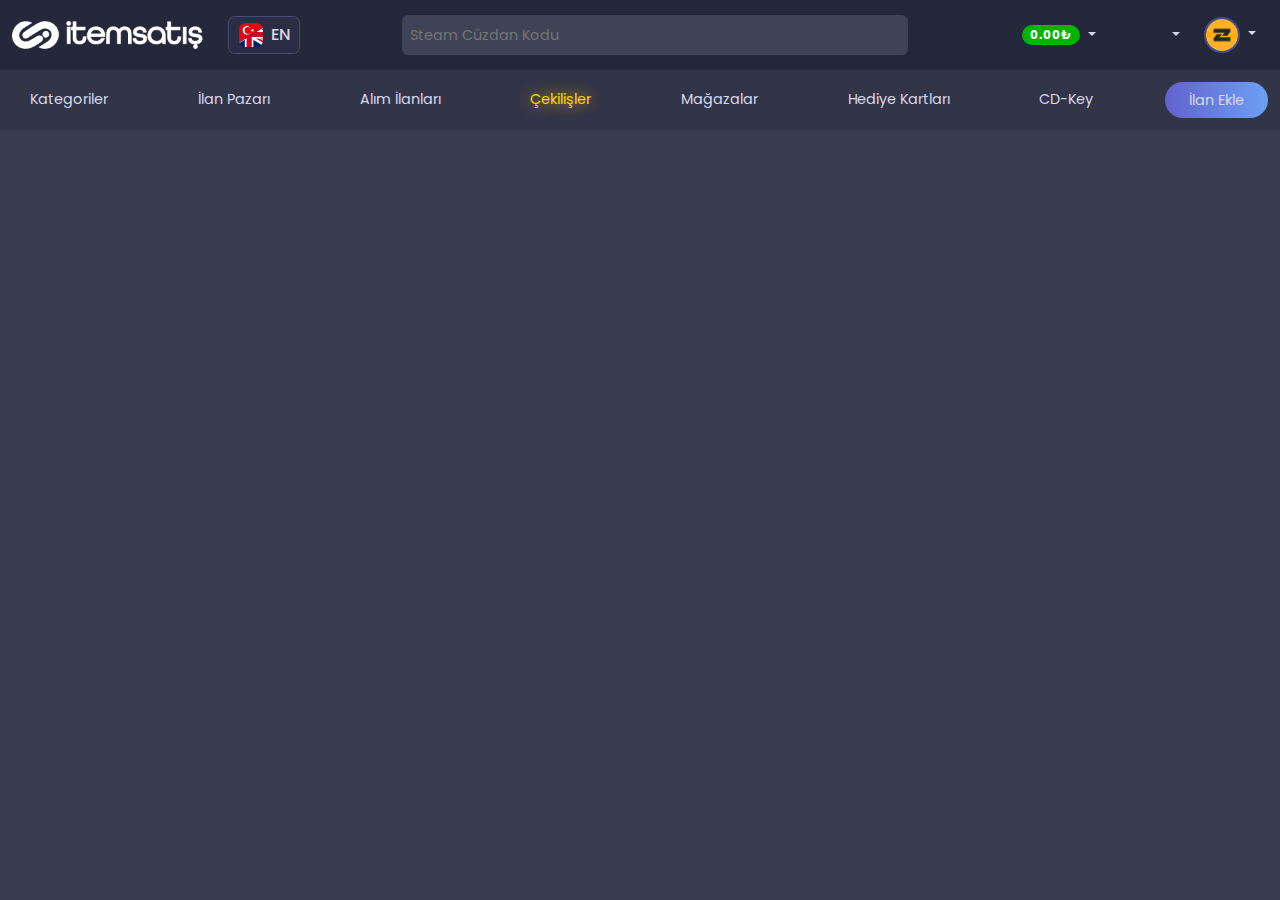
==== index.html @ 547eeeb3 "Update" ====
<!DOCTYPE html>
<html lang="en">
  <head>
    <meta charset="utf-8" />
    <meta name="viewport" content="width=device-width, initial-scale=1" />
    <title>E-pin Project</title>
    <!-- Favicon -->
    <link
      rel="shortcut icon"
      href="/assets/images/logo.png"
      type="image/x-icon"
    />
    <!-- Font Awesome -->
    <link
      rel="stylesheet"
      href="https://cdnjs.cloudflare.com/ajax/libs/font-awesome/6.6.0/css/all.min.css"
      integrity="sha512-Kc323vGBEqzTmouAECnVceyQqyqdsSiqLQISBL29aUW4U/M7pSPA/gEUZQqv1cwx4OnYxTxve5UMg5GT6L4JJg=="
      crossorigin="anonymous"
      referrerpolicy="no-referrer"
    />
    <!-- Bootstrap -->
    <link
      href="https://cdn.jsdelivr.net/npm/bootstrap@5.3.3/dist/css/bootstrap.min.css"
      rel="stylesheet"
      integrity="sha384-QWTKZyjpPEjISv5WaRU9OFeRpok6YctnYmDr5pNlyT2bRjXh0JMhjY6hW+ALEwIH"
      crossorigin="anonymous"
    />
    <!-- CSS -->
    <link rel="stylesheet" href="/css/style.css" />
    <!-- Font -->
    <link rel="preconnect" href="https://fonts.googleapis.com" />
    <link rel="preconnect" href="https://fonts.gstatic.com" crossorigin />
    <link
      href="https://fonts.googleapis.com/css2?family=Poppins:ital,wght@0,100;0,200;0,300;0,400;0,500;0,600;0,700;0,800;0,900;1,100;1,200;1,300;1,400;1,500;1,600;1,700;1,800;1,900&family=Public+Sans:ital,wght@0,100..900;1,100..900&display=swap"
      rel="stylesheet"
    />
  </head>
  <body>
    <div class="container-fluid navtop">
      <div class="logoArea">
        <a href="index.html">
          <img
            id="logo"
            src="/assets/images/itemsatis-logo.png"
            alt="İtemsatış"
          />
        </a>
        <a href="#"
          ><button id="langBtn">
            <img
              id="langSwitch"
              src="/assets/images/lang-switch.png"
              alt="TR/EN"
            />
            EN
          </button></a
        >
      </div>
      <div class="searchBox">
        <input
          type="search"
          name="searchBar"
          id="searchBar"
          placeholder="Steam Cüzdan Kodu"
        />
        <a href="#"
          ><i id="searchIcon" class="fa-solid fa-magnifying-glass"></i
        ></a>
      </div>
      <div class="userControls">
        <div id="walletBtn" class="dropdown">
          <button
            class="btn dropdown-toggle"
            type="button"
            data-bs-toggle="dropdown"
            aria-expanded="false"
          >
            <i class="fa-regular fa-credit-card"></i>
            <span id="balanceBadge" class="badge rounded-pill">0.00₺</span>
          </button>
          <ul class="dropdown-menu">
            <li>
              <a id="addBalance" class="dropdown-item" href="#"
                ><i class="fa-solid fa-coins"></i> Bakiye Yükle</a
              >
            </li>
            <li>
              <a class="dropdown-item" href="#"
                ><i class="fa-solid fa-wallet"></i> Para Çek</a
              >
            </li>
          </ul>
        </div>
        <div class="messageBtn">
          <a href="#"><i class="fa-regular fa-comments"></i></a>
        </div>
        <div id="noticesBtn" class="dropdown">
          <button
            class="btn dropdown-toggle"
            type="button"
            data-bs-toggle="dropdown"
            aria-expanded="false"
          >
            <i class="fa-regular fa-bell"></i>
          </button>
          <ul class="dropdown-menu">
            <li id="notice">
              <a href="#"
                ><img
                  id="messageIcon"
                  src="/assets/images/message-icon.png"
                  alt="Bildirim"
                />
                <div>
                  <p id="noticeTitle">Teslimat Bildirimi</p>
                  <p id="noticeDesc">⭐ Satın almış olduğunuz ürün satı...</p>
                </div></a
              >
            </li>
            <li>
              <a href="#"><button id="allNotices">Tüm Bildirimler</button></a>
            </li>
          </ul>
        </div>
        <div id="profileBtn" class="dropdown">
          <button
            class="btn dropdown-toggle"
            type="button"
            data-bs-toggle="dropdown"
            aria-expanded="false"
          >
            <img
              id="profileImg"
              src="/assets/images/zzistaken_pp2.png"
              alt="Zzistaken"
            />
          </button>
          <ul class="dropdown-menu">
            <li id="user">
              <a href="#"
                ><img
                  id="levelBadge"
                  src="/assets/images/level-badge.png"
                  alt="Bildirim"
                />
                <div>
                  <p id="noticeTitle">zzistaken</p>
                  <p id="noticeDesc">0.00₺</p>
                </div></a
              >
            </li>
            <li>
              <a id="addBalance" class="dropdown-item" href="#"
                ><i class="fa-solid fa-coins"></i> Bakiye Yükle</a
              >
            </li>
            <li>
              <a class="dropdown-item" href="#"
                ><i class="fa-solid fa-user"></i> Profilim</a
              >
            </li>
            <li>
              <a class="dropdown-item" href="#"
                ><i class="fa-solid fa-clipboard-user"></i></i> Kontrol Merkezi</a
              >
            </li>
            <li>
              <a class="dropdown-item" href="#"
                ><i class="fa-solid fa-basket-shopping"></i> Siparişlerim</a
              >
            </li>
            <li>
              <a class="dropdown-item" href="#"
                ><i class="fa-solid fa-store"></i> İlanlarım</a
              >
            </li>
            <li>
              <a class="dropdown-item" href="#"
                ><i class="fa-solid fa-wallet"></i> Para Çek</a
              >
            </li>
            <li>
              <a class="dropdown-item" href="#"
                ><i class="fa-solid fa-life-ring"></i> Destek Sistemi</a
              >
            </li>
            <li>
              <a class="dropdown-item" href="#"
                ><i class="fa-solid fa-right-from-bracket"></i> Çıkış</a
              >
            </li>
          </ul>
        </div>
      </div>
    </div>
    <div class="container-fluid navbar">
      <ul>
        <li class="navItem"><a href="#"><i class="fa-solid fa-list"></i> Kategoriler</a></li>
        <li class="navItem"><a href="#"><i class="fa-solid fa-basket-shopping"></i> İlan Pazarı</a></li>
        <li class="navItem"><a href="#"><i class="fa-solid fa-bag-shopping"></i> Alım İlanları</a></li>
        <li class="navItem"><a id="giveaway" href="#"><i class="fa-solid fa-gift"></i> Çekilişler</a></li>
        <li class="navItem"><a href="#"><i class="fa-solid fa-store"></i> Mağazalar</a></li>
        <li class="navItem"><a href="#"><i class="fa-solid fa-box-open"></i> Hediye Kartları</a></li>
        <li class="navItem"><a href="#"><i class="fa-solid fa-key"></i> CD-Key</a></li>
        <a href="#">
          <button id="addAdvert"><i class="fa-solid fa-plus"></i> İlan Ekle</button>
        </a>
      </ul>
    </div>

    <script
      src="https://cdn.jsdelivr.net/npm/bootstrap@5.3.3/dist/js/bootstrap.bundle.min.js"
      integrity="sha384-YvpcrYf0tY3lHB60NNkmXc5s9fDVZLESaAA55NDzOxhy9GkcIdslK1eN7N6jIeHz"
      crossorigin="anonymous"
    ></script>
  </body>
</html>
---- css/style.css ----
* {
  margin: 0;
  padding: 0;
  box-sizing: border-box;
  font-family: "Poppins", sans-serif;
}

a {
  text-decoration: none;
}

p {
  margin: 0;
}

li {
  list-style: none;
}

body {
  background-color: #383c4f;
  color: #d8d8ed;
}

/* NAV */

.navtop {
  display: flex;
  justify-content: space-between;
  align-items: center;
  width: 100%;
  height: 70px;
  background-color: #25273b;
}

/* LOGO */

.logoArea {
  display: flex;
  justify-content: center;
  align-items: center;
}

#logo {
  height: 28px;
  margin-right: 1rem;
}

/* LANG */

#langBtn {
  display: flex;
  justify-content: center;
  align-items: center;
  width: 72px;
  height: 38px;
  background-color: #2b2d44;
  border: 1px solid #484c72;
  border-radius: 0.4rem;
  color: #d8d8ed;
  font-weight: 500;
}
#langBtn:hover {
  color: white;
}

#langSwitch {
  height: 24px;
  border-radius: 0.4rem;
  margin-right: 0.5rem;
}

/* SEARCH */

.searchBox {
  display: flex;
  justify-content: space-between;
  align-items: center;
  min-width: 358px;
  width: 506px;
  height: 40px;
  margin: 0rem 1rem;
  padding: 0rem 0.5rem;
  background-color: #3f4356;
  border-radius: 0.4rem;
}

#searchBar {
  width: 100%;
  height: 100%;
  background: none;
  color: #d8d8ed;
  border: none;
  font-size: 0.9rem;
}

#searchBar:focus {
  outline: none;
}

#searchIcon {
  color: #d8d8ed;
  margin-left: 0.5rem;
}

/* USER CTRL */

.userControls {
  display: flex;
  align-items: center;
}

.dropdown-toggle {
  border: none;
  background-color: #25273b;
  color: #d8d8ed;
}

.dropdown-toggle:hover {
  background-color: #2b2d44;
}

#balanceBadge {
  background-color: rgb(0, 180, 0);
}

.dropdown-menu {
  background-color: #323448;
  padding: 0.4rem 0.6rem;
}

#addBalance {
  background: linear-gradient(90deg, #444765, #52578e);
}

.dropdown-item {
  border-radius: 0.3rem;
  background-color: #2b2d44;
  color: #d8d8ed;
  margin-top: 0.3rem;
  padding: 0.5rem 1rem;
  font-size: 0.9rem;
}

.dropdown-item:hover,
#addBalance:hover {
  background: #25273b;
  color: #d8d8ed;
}

.messageBtn {
  display: flex;
  justify-content: center;
  align-items: center;
  width: 48px;
  height: 70px;
}

.messageBtn:hover {
  background-color: #2b2d44;
}

.messageBtn > a {
  color: #d8d8ed;
}

#notice {
  margin-bottom: 0.4rem;
  padding: 1rem;
  border-radius: 0.4rem;
  background-color: #2d2f43;
  color: #d8d8ed;
}

#notice > a {
  display: flex;
  justify-content: space-between;
  align-items: center;
}

#notice:hover {
  background-color: #25273b;
}

#messageIcon {
  height: 30px;
}

#noticeTitle {
  color: white;
  font-weight: 500;
  font-size: 0.9rem;
}

#noticeDesc {
  font-size: 0.8rem;
  color: #d8d8ed;
}

#allNotices {
  width: 300px;
  border: none;
  border-radius: 1rem;
  padding: 0.2rem 0.4rem;
  background-color: #5566d7;
  color: #d8d8ed;
  font-size: 0.9rem;
}

#profileImg {
  height: 36px;
  border-radius: 50px;
  border: 2px solid #444e90;
}

#user {
  margin-bottom: 0.4rem;
  padding: 0.5rem;
  border-radius: 0.4rem;
  background-color: #2d2f43;
  color: #d8d8ed;
}

#user > a {
  display: flex;
  justify-content: center;
  align-items: center;
}

#user:hover {
  background-color: #25273b;
}

#levelBadge {
  margin-right: 1rem;
  height: 48px;
}

/* MENU */

.navbar {
  display: flex;
  justify-content: space-between;
  align-items: center;
  width: 100%;
  height: 60px;
  background-color: #323448;
  padding: 0rem 12px;
}

.navbar > ul {
  display: flex;
  justify-content: space-between;
  align-items: center;
  width: 100%;
  height: 100%;
  padding-left: 0;
  margin-bottom: 0;
}

.navbar > ul > li {
  display: flex;
  align-items: center;
  height: 100%;
  padding: 0rem 0.74rem;
}

.navbar > ul > li:hover {
  background-color: #25273b;
}

.navItem > a {
  color: #d8d8ed;
  font-size: 0.9rem;
}

.navItem > a > i {
  margin-right: 0.4rem;
}

#giveaway {
  color: gold;
  text-shadow: 0 0 1rem #fabc1b;
}

#addAdvert {
  height: 36px;
  padding: 0.5rem 1.5rem;
  border: none;
  border-radius: 36px;
  font-size: 0.9rem;
  background: linear-gradient(90deg, #6162cd, #6e9ff4);
  color: #d8d8ed;
}
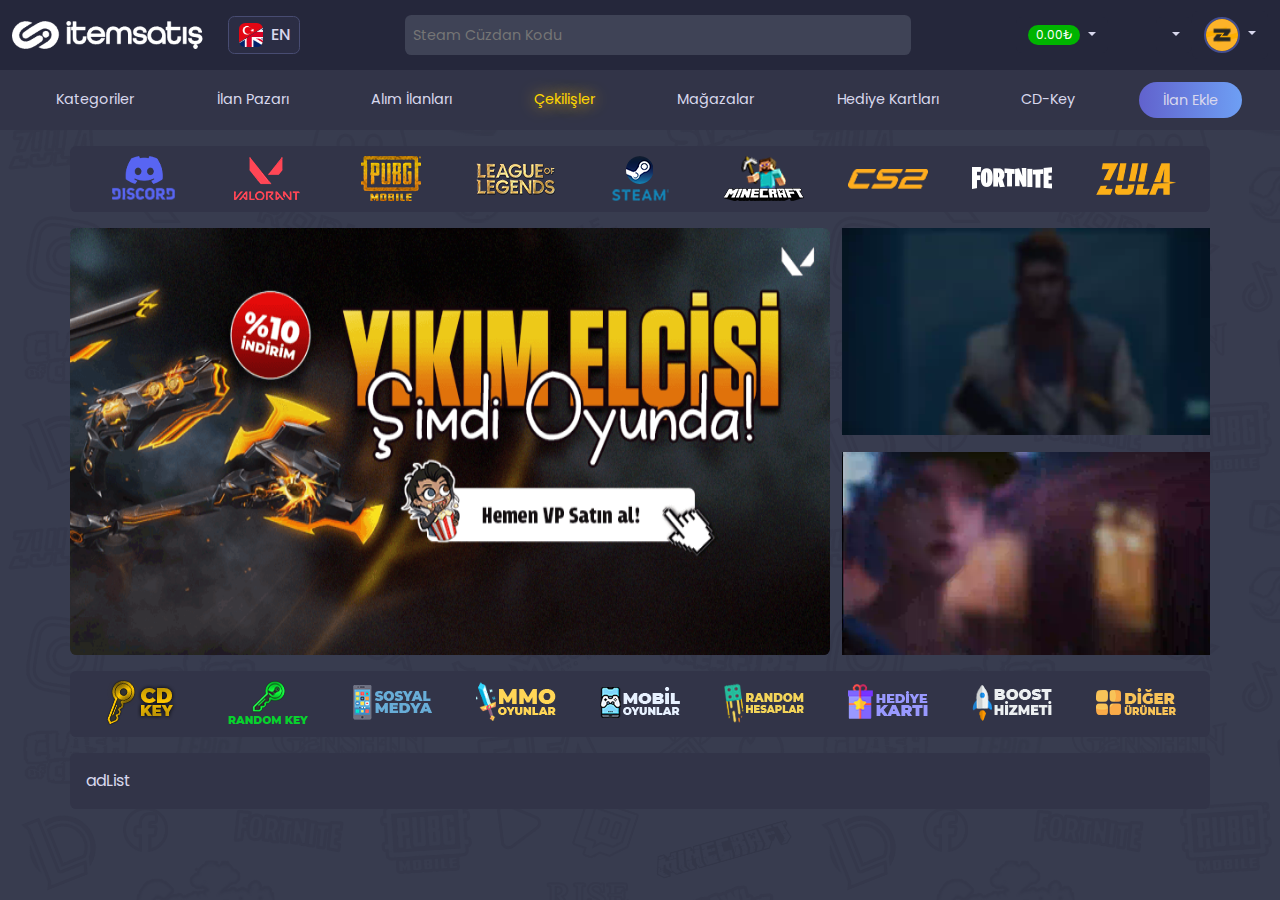
==== commit b55b0d13: "Update" ====
--- a/index.html
+++ b/index.html
@@ -27,6 +27,7 @@
     />
     <!-- CSS -->
     <link rel="stylesheet" href="/css/style.css" />
+    <link rel="stylesheet" href="/css/home.css" />
     <!-- Font -->
     <link rel="preconnect" href="https://fonts.googleapis.com" />
     <link rel="preconnect" href="https://fonts.gstatic.com" crossorigin />
@@ -36,178 +37,323 @@
     />
   </head>
   <body>
-    <div class="container-fluid navtop">
-      <div class="logoArea">
-        <a href="index.html">
-          <img
-            id="logo"
-            src="/assets/images/itemsatis-logo.png"
-            alt="İtemsatış"
+    <header>
+      <div class="container-fluid navtop">
+        <div class="logoArea">
+          <a href="index.html">
+            <img
+              id="logo"
+              src="/assets/images/itemsatis-logo.png"
+              alt="İtemsatış"
+            />
+          </a>
+          <a href="#"
+            ><button id="langBtn">
+              <img
+                id="langSwitch"
+                src="/assets/images/lang-switch.png"
+                alt="TR/EN"
+              />
+              EN
+            </button></a
+          >
+        </div>
+        <div class="searchBox">
+          <input
+            type="search"
+            name="searchBar"
+            id="searchBar"
+            placeholder="Steam Cüzdan Kodu"
           />
-        </a>
-        <a href="#"
-          ><button id="langBtn">
+          <a href="#"
+            ><i id="searchIcon" class="fa-solid fa-magnifying-glass"></i
+          ></a>
+        </div>
+        <div class="userControls">
+          <div id="walletBtn" class="dropdown">
+            <button
+              class="btn dropdown-toggle"
+              type="button"
+              data-bs-toggle="dropdown"
+              aria-expanded="false"
+            >
+              <i class="fa-regular fa-credit-card"></i>
+              <span id="balanceBadge" class="badge rounded-pill">0.00₺</span>
+            </button>
+            <ul class="dropdown-menu">
+              <li>
+                <a id="addBalance" class="dropdown-item" href="#"
+                  ><i class="fa-solid fa-coins"></i> Bakiye Yükle</a
+                >
+              </li>
+              <li>
+                <a class="dropdown-item" href="#"
+                  ><i class="fa-solid fa-wallet"></i> Para Çek</a
+                >
+              </li>
+            </ul>
+          </div>
+          <div class="messageBtn">
+            <a href="#"><i class="fa-regular fa-comments"></i></a>
+          </div>
+          <div id="noticesBtn" class="dropdown">
+            <button
+              class="btn dropdown-toggle"
+              type="button"
+              data-bs-toggle="dropdown"
+              aria-expanded="false"
+            >
+              <i class="fa-regular fa-bell"></i>
+            </button>
+            <ul class="dropdown-menu">
+              <li id="notice">
+                <a href="#"
+                  ><img
+                    id="messageIcon"
+                    src="/assets/images/message-icon.png"
+                    alt="Bildirim"
+                  />
+                  <div>
+                    <p id="noticeTitle">Teslimat Bildirimi</p>
+                    <p id="noticeDesc">⭐ Satın almış olduğunuz ürün satı...</p>
+                  </div></a
+                >
+              </li>
+              <li>
+                <a href="#"><button id="allNotices">Tüm Bildirimler</button></a>
+              </li>
+            </ul>
+          </div>
+          <div id="profileBtn" class="dropdown">
+            <button
+              class="btn dropdown-toggle"
+              type="button"
+              data-bs-toggle="dropdown"
+              aria-expanded="false"
+            >
+              <img
+                id="profileImg"
+                src="/assets/images/zzistaken_pp2.png"
+                alt="Zzistaken"
+              />
+            </button>
+            <ul class="dropdown-menu">
+              <li id="user">
+                <a href="#"
+                  ><img
+                    id="levelBadge"
+                    src="/assets/images/level-badge.png"
+                    alt="Bildirim"
+                  />
+                  <div>
+                    <p id="noticeTitle">zzistaken</p>
+                    <p id="noticeDesc">0.00₺</p>
+                  </div></a
+                >
+              </li>
+              <li>
+                <a id="addBalance" class="dropdown-item" href="#"
+                  ><i class="fa-solid fa-coins"></i> Bakiye Yükle</a
+                >
+              </li>
+              <li>
+                <a class="dropdown-item" href="#"
+                  ><i class="fa-solid fa-user"></i> Profilim</a
+                >
+              </li>
+              <li>
+                <a class="dropdown-item" href="#"
+                  ><i class="fa-solid fa-clipboard-user"></i> Kontrol Merkezi</a
+                >
+              </li>
+              <li>
+                <a class="dropdown-item" href="#"
+                  ><i class="fa-solid fa-basket-shopping"></i> Siparişlerim</a
+                >
+              </li>
+              <li>
+                <a class="dropdown-item" href="#"
+                  ><i class="fa-solid fa-store"></i> İlanlarım</a
+                >
+              </li>
+              <li>
+                <a class="dropdown-item" href="#"
+                  ><i class="fa-solid fa-wallet"></i> Para Çek</a
+                >
+              </li>
+              <li>
+                <a class="dropdown-item" href="#"
+                  ><i class="fa-solid fa-life-ring"></i> Destek Sistemi</a
+                >
+              </li>
+              <li>
+                <a class="dropdown-item" href="#"
+                  ><i class="fa-solid fa-right-from-bracket"></i> Çıkış</a
+                >
+              </li>
+            </ul>
+          </div>
+        </div>
+      </div>
+      <div class="container-fluid navbar">
+        <ul>
+          <li class="navItem">
+            <a href="#"><i class="fa-solid fa-list"></i> Kategoriler</a>
+          </li>
+          <li class="navItem">
+            <a href="#"
+              ><i class="fa-solid fa-basket-shopping"></i> İlan Pazarı</a
+            >
+          </li>
+          <li class="navItem">
+            <a href="#"
+              ><i class="fa-solid fa-bag-shopping"></i> Alım İlanları</a
+            >
+          </li>
+          <li class="navItem">
+            <a id="giveaway" href="#"
+              ><i class="fa-solid fa-gift"></i> Çekilişler</a
+            >
+          </li>
+          <li class="navItem">
+            <a href="#"><i class="fa-solid fa-store"></i> Mağazalar</a>
+          </li>
+          <li class="navItem">
+            <a href="#"><i class="fa-solid fa-box-open"></i> Hediye Kartları</a>
+          </li>
+          <li class="navItem">
+            <a href="#"><i class="fa-solid fa-key"></i> CD-Key</a>
+          </li>
+          <a href="#">
+            <button id="addAdvert">
+              <i class="fa-solid fa-plus"></i> İlan Ekle
+            </button>
+          </a>
+        </ul>
+      </div>
+    </header>
+    <section>
+      <div class="container categories">
+        <div class="categoryBox">
+          <a href="#"
+            ><img src="/assets/images/categories/dc-249.png" alt="Discord"
+          /></a>
+          <a href="#"
+            ><img src="/assets/images/categories/valo-402.png" alt="Valorant"
+          /></a>
+          <a href="#"
+            ><img src="/assets/images/categories/pubg-568.png" alt="Pubg"
+          /></a>
+          <a href="#"
+            ><img
+              src="/assets/images/categories/lol-486.png"
+              alt="League of Legends"
+          /></a>
+          <a href="#"
+            ><img src="/assets/images/categories/steam-955.png" alt="Steam"
+          /></a>
+          <a href="#"
+            ><img src="/assets/images/categories/mine-122.png" alt="Minecraft"
+          /></a>
+          <a href="#"
+            ><img
+              src="/assets/images/categories/cs2-206.png"
+              alt="Counter Strike 2"
+          /></a>
+          <a href="#"
+            ><img
+              src="/assets/images/categories/fortnite-534.png"
+              alt="Fortnite"
+          /></a>
+          <a href="#"
+            ><img src="/assets/images/categories/zula-107.png" alt="Zula"
+          /></a>
+        </div>
+      </div>
+    </section>
+    <section>
+      <div class="container slider">
+        <div class="row">
+          <div class="col-8 big-slider">
             <img
-              id="langSwitch"
-              src="/assets/images/lang-switch.png"
-              alt="TR/EN"
+              sizes="contain"
+              src="/assets/images/valorant-slide.png"
+              alt="Valorant"
             />
-            EN
-          </button></a
-        >
-      </div>
-      <div class="searchBox">
-        <input
-          type="search"
-          name="searchBar"
-          id="searchBar"
-          placeholder="Steam Cüzdan Kodu"
-        />
-        <a href="#"
-          ><i id="searchIcon" class="fa-solid fa-magnifying-glass"></i
-        ></a>
-      </div>
-      <div class="userControls">
-        <div id="walletBtn" class="dropdown">
-          <button
-            class="btn dropdown-toggle"
-            type="button"
-            data-bs-toggle="dropdown"
-            aria-expanded="false"
-          >
-            <i class="fa-regular fa-credit-card"></i>
-            <span id="balanceBadge" class="badge rounded-pill">0.00₺</span>
-          </button>
-          <ul class="dropdown-menu">
-            <li>
-              <a id="addBalance" class="dropdown-item" href="#"
-                ><i class="fa-solid fa-coins"></i> Bakiye Yükle</a
-              >
-            </li>
-            <li>
-              <a class="dropdown-item" href="#"
-                ><i class="fa-solid fa-wallet"></i> Para Çek</a
-              >
-            </li>
-          </ul>
-        </div>
-        <div class="messageBtn">
-          <a href="#"><i class="fa-regular fa-comments"></i></a>
-        </div>
-        <div id="noticesBtn" class="dropdown">
-          <button
-            class="btn dropdown-toggle"
-            type="button"
-            data-bs-toggle="dropdown"
-            aria-expanded="false"
-          >
-            <i class="fa-regular fa-bell"></i>
-          </button>
-          <ul class="dropdown-menu">
-            <li id="notice">
-              <a href="#"
-                ><img
-                  id="messageIcon"
-                  src="/assets/images/message-icon.png"
-                  alt="Bildirim"
-                />
-                <div>
-                  <p id="noticeTitle">Teslimat Bildirimi</p>
-                  <p id="noticeDesc">⭐ Satın almış olduğunuz ürün satı...</p>
-                </div></a
-              >
-            </li>
-            <li>
-              <a href="#"><button id="allNotices">Tüm Bildirimler</button></a>
-            </li>
-          </ul>
-        </div>
-        <div id="profileBtn" class="dropdown">
-          <button
-            class="btn dropdown-toggle"
-            type="button"
-            data-bs-toggle="dropdown"
-            aria-expanded="false"
-          >
-            <img
-              id="profileImg"
-              src="/assets/images/zzistaken_pp2.png"
-              alt="Zzistaken"
-            />
-          </button>
-          <ul class="dropdown-menu">
-            <li id="user">
-              <a href="#"
-                ><img
-                  id="levelBadge"
-                  src="/assets/images/level-badge.png"
-                  alt="Bildirim"
-                />
-                <div>
-                  <p id="noticeTitle">zzistaken</p>
-                  <p id="noticeDesc">0.00₺</p>
-                </div></a
-              >
-            </li>
-            <li>
-              <a id="addBalance" class="dropdown-item" href="#"
-                ><i class="fa-solid fa-coins"></i> Bakiye Yükle</a
-              >
-            </li>
-            <li>
-              <a class="dropdown-item" href="#"
-                ><i class="fa-solid fa-user"></i> Profilim</a
-              >
-            </li>
-            <li>
-              <a class="dropdown-item" href="#"
-                ><i class="fa-solid fa-clipboard-user"></i></i> Kontrol Merkezi</a
-              >
-            </li>
-            <li>
-              <a class="dropdown-item" href="#"
-                ><i class="fa-solid fa-basket-shopping"></i> Siparişlerim</a
-              >
-            </li>
-            <li>
-              <a class="dropdown-item" href="#"
-                ><i class="fa-solid fa-store"></i> İlanlarım</a
-              >
-            </li>
-            <li>
-              <a class="dropdown-item" href="#"
-                ><i class="fa-solid fa-wallet"></i> Para Çek</a
-              >
-            </li>
-            <li>
-              <a class="dropdown-item" href="#"
-                ><i class="fa-solid fa-life-ring"></i> Destek Sistemi</a
-              >
-            </li>
-            <li>
-              <a class="dropdown-item" href="#"
-                ><i class="fa-solid fa-right-from-bracket"></i> Çıkış</a
-              >
-            </li>
-          </ul>
-        </div>
-      </div>
-    </div>
-    <div class="container-fluid navbar">
-      <ul>
-        <li class="navItem"><a href="#"><i class="fa-solid fa-list"></i> Kategoriler</a></li>
-        <li class="navItem"><a href="#"><i class="fa-solid fa-basket-shopping"></i> İlan Pazarı</a></li>
-        <li class="navItem"><a href="#"><i class="fa-solid fa-bag-shopping"></i> Alım İlanları</a></li>
-        <li class="navItem"><a id="giveaway" href="#"><i class="fa-solid fa-gift"></i> Çekilişler</a></li>
-        <li class="navItem"><a href="#"><i class="fa-solid fa-store"></i> Mağazalar</a></li>
-        <li class="navItem"><a href="#"><i class="fa-solid fa-box-open"></i> Hediye Kartları</a></li>
-        <li class="navItem"><a href="#"><i class="fa-solid fa-key"></i> CD-Key</a></li>
-        <a href="#">
-          <button id="addAdvert"><i class="fa-solid fa-plus"></i> İlan Ekle</button>
-        </a>
-      </ul>
-    </div>
-
+          </div>
+          <div class="col-4 videos">
+            <div style="margin-bottom: 1rem" class="row">
+              <video
+                autoplay
+                loop
+                src="/assets/videos/valorant-video.mp4"
+              ></video>
+            </div>
+            <div class="row">
+              <video
+                autoplay
+                loop
+                src="/assets/videos/valorant-video2.mp4"
+              ></video>
+            </div>
+          </div>
+        </div>
+      </div>
+    </section>
+    <section>
+      <div class="container categories">
+        <div class="categoryBox">
+          <a href="#"
+            ><img src="/assets/images/categories/cd-key-538.png" alt="CD Key"
+          /></a>
+          <a href="#"
+            ><img
+              src="/assets/images/categories/random-key-330.png"
+              alt="Random Key"
+          /></a>
+          <a href="#"
+            ><img
+              src="/assets/images/categories/sosyal-medya-442.png"
+              alt="Sosyal Medya"
+          /></a>
+          <a href="#"
+            ><img
+              src="/assets/images/categories/mmo-oyunlar-923.png"
+              alt="MMO Oyunlar"
+          /></a>
+          <a href="#"
+            ><img
+              src="/assets/images/categories/mobil-oyun-341.png"
+              alt="Mobil Oyunlar"
+          /></a>
+          <a href="#"
+            ><img
+              src="/assets/images/categories/random-hesap-45.png"
+              alt="Random Hesaplar"
+          /></a>
+          <a href="#"
+            ><img
+              src="/assets/images/categories/hediye-karti-336.png"
+              alt="Hediye Kartı"
+          /></a>
+          <a href="#"
+            ><img
+              src="/assets/images/categories/boost-40.png"
+              alt="Boost Hizmeti"
+          /></a>
+          <a href="#"
+            ><img
+              src="/assets/images/categories/diger-354.png"
+              alt="Diğer Ürünler"
+          /></a>
+        </div>
+      </div>
+    </section>
+    <section>
+      <div class="container ads">
+        adList
+      </div>
+    </section>
     <script
       src="https://cdn.jsdelivr.net/npm/bootstrap@5.3.3/dist/js/bootstrap.bundle.min.js"
       integrity="sha384-YvpcrYf0tY3lHB60NNkmXc5s9fDVZLESaAA55NDzOxhy9GkcIdslK1eN7N6jIeHz"
--- a/css/style.css
+++ b/css/style.css
@@ -19,6 +19,7 @@
 
 body {
   background-color: #383c4f;
+  background-image: url(/assets/images/bg-pattern.png);
   color: #d8d8ed;
 }
 
@@ -122,6 +123,7 @@
 
 #balanceBadge {
   background-color: rgb(0, 180, 0);
+  font-weight: 400;
 }
 
 .dropdown-menu {
@@ -240,7 +242,6 @@
 
 .navbar {
   display: flex;
-  justify-content: space-between;
   align-items: center;
   width: 100%;
   height: 60px;
@@ -250,7 +251,7 @@
 
 .navbar > ul {
   display: flex;
-  justify-content: space-between;
+  justify-content: space-around;
   align-items: center;
   width: 100%;
   height: 100%;
--- a/css/home.css
+++ b/css/home.css
@@ -0,0 +1,56 @@
+/* CATEGORIES */
+
+.categories {
+  display: flex;
+  justify-content: space-evenly;
+  align-items: center;
+  background-color: #323448;
+  margin-top: 1rem;
+  margin-bottom: 1rem;
+  border-radius: 0.4rem;
+}
+
+.categoryBox {
+  display: flex;
+  justify-content: space-around;
+  flex-wrap: wrap;
+  width: 100%;
+  height: 100%;
+}
+
+.categoryBox > a {
+  padding: 0.6rem;
+  border-bottom: 2px solid transparent;
+}
+
+.categoryBox > a:hover {
+  background-color: #25273b;
+  border-bottom: 2px solid #6163cd;
+}
+
+/* SLIDER */
+
+.big-slider {
+    padding: 0rem;
+}
+
+.big-slider > img {
+    width: 100%;
+    height: 100%;
+    border-radius: 0.4rem;
+}
+
+.videos {
+    padding-right: 0rem;
+}
+
+/* ADS */
+
+.ads {
+    display: flex;
+    align-items: center;
+    flex-wrap: wrap;
+    background-color: #323448;
+    border-radius: 0.4rem;
+    padding: 1rem;
+}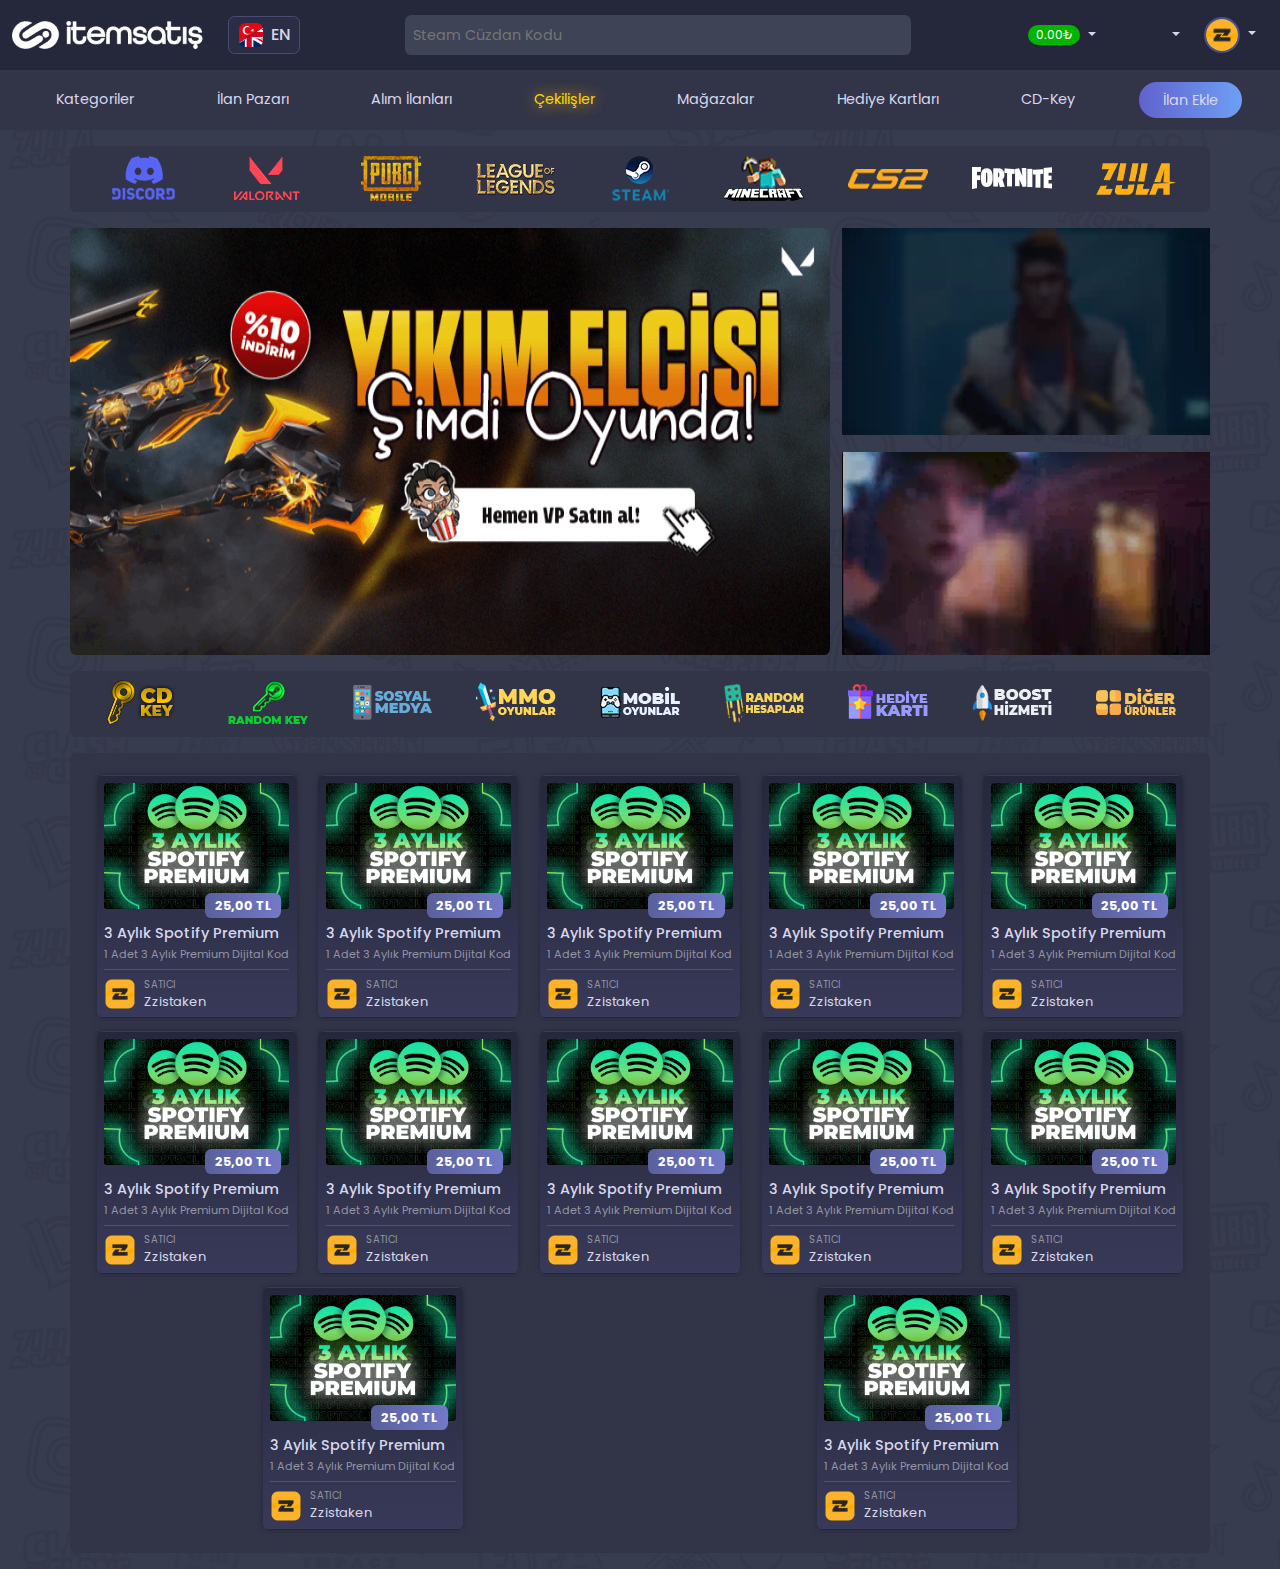
==== commit e0506e9e: "Update" ====
--- a/index.html
+++ b/index.html
@@ -284,16 +284,16 @@
           <div class="col-4 videos">
             <div style="margin-bottom: 1rem" class="row">
               <video
+                src="/assets/videos/valorant-video.mp4"
+                class="object-fit-fill"
                 autoplay
-                loop
-                src="/assets/videos/valorant-video.mp4"
               ></video>
             </div>
             <div class="row">
               <video
+                src="/assets/videos/valorant-video2.mp4"
+                class="object-fit-fill"
                 autoplay
-                loop
-                src="/assets/videos/valorant-video2.mp4"
               ></video>
             </div>
           </div>
@@ -351,7 +351,331 @@
     </section>
     <section>
       <div class="container ads">
-        adList
+        <a href="#"
+          ><div class="adBox">
+            <div class="ad">
+              <img
+                src="/assets/images/ads/3-aylik-spotify-premium.png"
+                alt="Title"
+              />
+              <span class="adPrice">25,00 TL</span>
+              <h6 class="adTitle">3 Aylık Spotify Premium</h6>
+              <p class="adDesc">
+                1 Adet 3 Aylık Premium Dijital Kod Teslim Edilmektedir.
+              </p>
+            </div>
+            <div class="seller">
+              <img
+                class="sellerImg"
+                src="/assets/images/logo.png"
+                alt="Zzistaken"
+              />
+              <div class="sellerInfo">
+                <p style="font-size: x-small; margin: 0rem; color: #9494a1">
+                  SATICI
+                </p>
+                <p style="font-size: small; margin: 0rem">Zzistaken</p>
+              </div>
+            </div>
+          </div></a
+        ><a href="#"
+          ><div class="adBox">
+            <div class="ad">
+              <img
+                src="/assets/images/ads/3-aylik-spotify-premium.png"
+                alt="Title"
+              />
+              <span class="adPrice">25,00 TL</span>
+              <h6 class="adTitle">3 Aylık Spotify Premium</h6>
+              <p class="adDesc">
+                1 Adet 3 Aylık Premium Dijital Kod Teslim Edilmektedir.
+              </p>
+            </div>
+            <div class="seller">
+              <img
+                class="sellerImg"
+                src="/assets/images/logo.png"
+                alt="Zzistaken"
+              />
+              <div class="sellerInfo">
+                <p style="font-size: x-small; margin: 0rem; color: #9494a1">
+                  SATICI
+                </p>
+                <p style="font-size: small; margin: 0rem">Zzistaken</p>
+              </div>
+            </div>
+          </div></a
+        ><a href="#"
+          ><div class="adBox">
+            <div class="ad">
+              <img
+                src="/assets/images/ads/3-aylik-spotify-premium.png"
+                alt="Title"
+              />
+              <span class="adPrice">25,00 TL</span>
+              <h6 class="adTitle">3 Aylık Spotify Premium</h6>
+              <p class="adDesc">
+                1 Adet 3 Aylık Premium Dijital Kod Teslim Edilmektedir.
+              </p>
+            </div>
+            <div class="seller">
+              <img
+                class="sellerImg"
+                src="/assets/images/logo.png"
+                alt="Zzistaken"
+              />
+              <div class="sellerInfo">
+                <p style="font-size: x-small; margin: 0rem; color: #9494a1">
+                  SATICI
+                </p>
+                <p style="font-size: small; margin: 0rem">Zzistaken</p>
+              </div>
+            </div>
+          </div></a
+        ><a href="#"
+          ><div class="adBox">
+            <div class="ad">
+              <img
+                src="/assets/images/ads/3-aylik-spotify-premium.png"
+                alt="Title"
+              />
+              <span class="adPrice">25,00 TL</span>
+              <h6 class="adTitle">3 Aylık Spotify Premium</h6>
+              <p class="adDesc">
+                1 Adet 3 Aylık Premium Dijital Kod Teslim Edilmektedir.
+              </p>
+            </div>
+            <div class="seller">
+              <img
+                class="sellerImg"
+                src="/assets/images/logo.png"
+                alt="Zzistaken"
+              />
+              <div class="sellerInfo">
+                <p style="font-size: x-small; margin: 0rem; color: #9494a1">
+                  SATICI
+                </p>
+                <p style="font-size: small; margin: 0rem">Zzistaken</p>
+              </div>
+            </div>
+          </div></a
+        ><a href="#"
+          ><div class="adBox">
+            <div class="ad">
+              <img
+                src="/assets/images/ads/3-aylik-spotify-premium.png"
+                alt="Title"
+              />
+              <span class="adPrice">25,00 TL</span>
+              <h6 class="adTitle">3 Aylık Spotify Premium</h6>
+              <p class="adDesc">
+                1 Adet 3 Aylık Premium Dijital Kod Teslim Edilmektedir.
+              </p>
+            </div>
+            <div class="seller">
+              <img
+                class="sellerImg"
+                src="/assets/images/logo.png"
+                alt="Zzistaken"
+              />
+              <div class="sellerInfo">
+                <p style="font-size: x-small; margin: 0rem; color: #9494a1">
+                  SATICI
+                </p>
+                <p style="font-size: small; margin: 0rem">Zzistaken</p>
+              </div>
+            </div>
+          </div></a
+        ><a href="#"
+          ><div class="adBox">
+            <div class="ad">
+              <img
+                src="/assets/images/ads/3-aylik-spotify-premium.png"
+                alt="Title"
+              />
+              <span class="adPrice">25,00 TL</span>
+              <h6 class="adTitle">3 Aylık Spotify Premium</h6>
+              <p class="adDesc">
+                1 Adet 3 Aylık Premium Dijital Kod Teslim Edilmektedir.
+              </p>
+            </div>
+            <div class="seller">
+              <img
+                class="sellerImg"
+                src="/assets/images/logo.png"
+                alt="Zzistaken"
+              />
+              <div class="sellerInfo">
+                <p style="font-size: x-small; margin: 0rem; color: #9494a1">
+                  SATICI
+                </p>
+                <p style="font-size: small; margin: 0rem">Zzistaken</p>
+              </div>
+            </div>
+          </div></a
+        ><a href="#"
+          ><div class="adBox">
+            <div class="ad">
+              <img
+                src="/assets/images/ads/3-aylik-spotify-premium.png"
+                alt="Title"
+              />
+              <span class="adPrice">25,00 TL</span>
+              <h6 class="adTitle">3 Aylık Spotify Premium</h6>
+              <p class="adDesc">
+                1 Adet 3 Aylık Premium Dijital Kod Teslim Edilmektedir.
+              </p>
+            </div>
+            <div class="seller">
+              <img
+                class="sellerImg"
+                src="/assets/images/logo.png"
+                alt="Zzistaken"
+              />
+              <div class="sellerInfo">
+                <p style="font-size: x-small; margin: 0rem; color: #9494a1">
+                  SATICI
+                </p>
+                <p style="font-size: small; margin: 0rem">Zzistaken</p>
+              </div>
+            </div>
+          </div></a
+        ><a href="#"
+          ><div class="adBox">
+            <div class="ad">
+              <img
+                src="/assets/images/ads/3-aylik-spotify-premium.png"
+                alt="Title"
+              />
+              <span class="adPrice">25,00 TL</span>
+              <h6 class="adTitle">3 Aylık Spotify Premium</h6>
+              <p class="adDesc">
+                1 Adet 3 Aylık Premium Dijital Kod Teslim Edilmektedir.
+              </p>
+            </div>
+            <div class="seller">
+              <img
+                class="sellerImg"
+                src="/assets/images/logo.png"
+                alt="Zzistaken"
+              />
+              <div class="sellerInfo">
+                <p style="font-size: x-small; margin: 0rem; color: #9494a1">
+                  SATICI
+                </p>
+                <p style="font-size: small; margin: 0rem">Zzistaken</p>
+              </div>
+            </div>
+          </div></a
+        ><a href="#"
+          ><div class="adBox">
+            <div class="ad">
+              <img
+                src="/assets/images/ads/3-aylik-spotify-premium.png"
+                alt="Title"
+              />
+              <span class="adPrice">25,00 TL</span>
+              <h6 class="adTitle">3 Aylık Spotify Premium</h6>
+              <p class="adDesc">
+                1 Adet 3 Aylık Premium Dijital Kod Teslim Edilmektedir.
+              </p>
+            </div>
+            <div class="seller">
+              <img
+                class="sellerImg"
+                src="/assets/images/logo.png"
+                alt="Zzistaken"
+              />
+              <div class="sellerInfo">
+                <p style="font-size: x-small; margin: 0rem; color: #9494a1">
+                  SATICI
+                </p>
+                <p style="font-size: small; margin: 0rem">Zzistaken</p>
+              </div>
+            </div>
+          </div></a
+        ><a href="#"
+          ><div class="adBox">
+            <div class="ad">
+              <img
+                src="/assets/images/ads/3-aylik-spotify-premium.png"
+                alt="Title"
+              />
+              <span class="adPrice">25,00 TL</span>
+              <h6 class="adTitle">3 Aylık Spotify Premium</h6>
+              <p class="adDesc">
+                1 Adet 3 Aylık Premium Dijital Kod Teslim Edilmektedir.
+              </p>
+            </div>
+            <div class="seller">
+              <img
+                class="sellerImg"
+                src="/assets/images/logo.png"
+                alt="Zzistaken"
+              />
+              <div class="sellerInfo">
+                <p style="font-size: x-small; margin: 0rem; color: #9494a1">
+                  SATICI
+                </p>
+                <p style="font-size: small; margin: 0rem">Zzistaken</p>
+              </div>
+            </div>
+          </div></a
+        ><a href="#"
+          ><div class="adBox">
+            <div class="ad">
+              <img
+                src="/assets/images/ads/3-aylik-spotify-premium.png"
+                alt="Title"
+              />
+              <span class="adPrice">25,00 TL</span>
+              <h6 class="adTitle">3 Aylık Spotify Premium</h6>
+              <p class="adDesc">
+                1 Adet 3 Aylık Premium Dijital Kod Teslim Edilmektedir.
+              </p>
+            </div>
+            <div class="seller">
+              <img
+                class="sellerImg"
+                src="/assets/images/logo.png"
+                alt="Zzistaken"
+              />
+              <div class="sellerInfo">
+                <p style="font-size: x-small; margin: 0rem; color: #9494a1">
+                  SATICI
+                </p>
+                <p style="font-size: small; margin: 0rem">Zzistaken</p>
+              </div>
+            </div>
+          </div></a
+        ><a href="#"
+          ><div class="adBox">
+            <div class="ad">
+              <img
+                src="/assets/images/ads/3-aylik-spotify-premium.png"
+                alt="Title"
+              />
+              <span class="adPrice">25,00 TL</span>
+              <h6 class="adTitle">3 Aylık Spotify Premium</h6>
+              <p class="adDesc">
+                1 Adet 3 Aylık Premium Dijital Kod Teslim Edilmektedir.
+              </p>
+            </div>
+            <div class="seller">
+              <img
+                class="sellerImg"
+                src="/assets/images/logo.png"
+                alt="Zzistaken"
+              />
+              <div class="sellerInfo">
+                <p style="font-size: x-small; margin: 0rem; color: #9494a1">
+                  SATICI
+                </p>
+                <p style="font-size: small; margin: 0rem">Zzistaken</p>
+              </div>
+            </div>
+          </div></a
+        >
       </div>
     </section>
     <script
--- a/css/home.css
+++ b/css/home.css
@@ -31,26 +31,96 @@
 /* SLIDER */
 
 .big-slider {
-    padding: 0rem;
+  padding: 0rem;
 }
 
 .big-slider > img {
-    width: 100%;
-    height: 100%;
-    border-radius: 0.4rem;
+  width: 100%;
+  height: 100%;
+  border-radius: 0.4rem;
 }
 
 .videos {
-    padding-right: 0rem;
+  padding-right: 0rem;
 }
 
 /* ADS */
 
 .ads {
-    display: flex;
-    align-items: center;
-    flex-wrap: wrap;
-    background-color: #323448;
-    border-radius: 0.4rem;
-    padding: 1rem;
+  display: flex;
+  justify-content: space-around;
+  align-items: center;
+  flex-wrap: wrap;
+  background-color: #323448;
+  border-radius: 0.4rem;
+  padding: 1rem;
+  margin-bottom: 1rem;
+}
+
+.adBox {
+  max-width: 200px;
+  background:linear-gradient(#25273b,#6163cd1f);
+  color: #d8d8ed;
+  border: 1px solid transparent;
+  border-radius: 0.4rem;
+  padding: 0.4rem;
+  margin: 0.4rem;
+  box-shadow: 0px 0px 5px #25273b;
+}
+
+.adBox:hover {
+  border: 1px solid #6163cda6;
+}
+
+.ad {
+  border-bottom: 1px solid #d8d8ed2a;
+  position: relative;
+}
+
+.ad > img {
+  width: 100%;
+  border-radius: 0.2rem;
+  margin-bottom: 1rem;
+}
+
+.adTitle {
+  font-size: 0.9rem;
+  margin-bottom: 0.2rem;
+}
+
+.adDesc {
+  color: #9494a1;
+  margin-bottom: 0.4rem;
+  font-size:0.7rem;
+  text-wrap: nowrap;
+  overflow: hidden;
+}
+
+.seller {
+  display: flex;
+  justify-content: start;
+  align-items: center;
+  margin-top: 0.4rem;
+}
+
+.sellerImg {
+  height: 32px;
+}
+
+.sellerInfo {
+  display: flex;
+  flex-direction: column;
+  margin-left: 0.5rem;
+}
+
+.adPrice {
+  background: linear-gradient(90deg,#5a609a,#727ac9);
+  color: white;
+  font-size: 0.8rem;
+  font-weight: bold;
+  padding: 0.2rem 0.6rem;
+  border-radius: 0.4rem;
+  position: absolute;
+  top: 110px;
+  right: 8px;
 }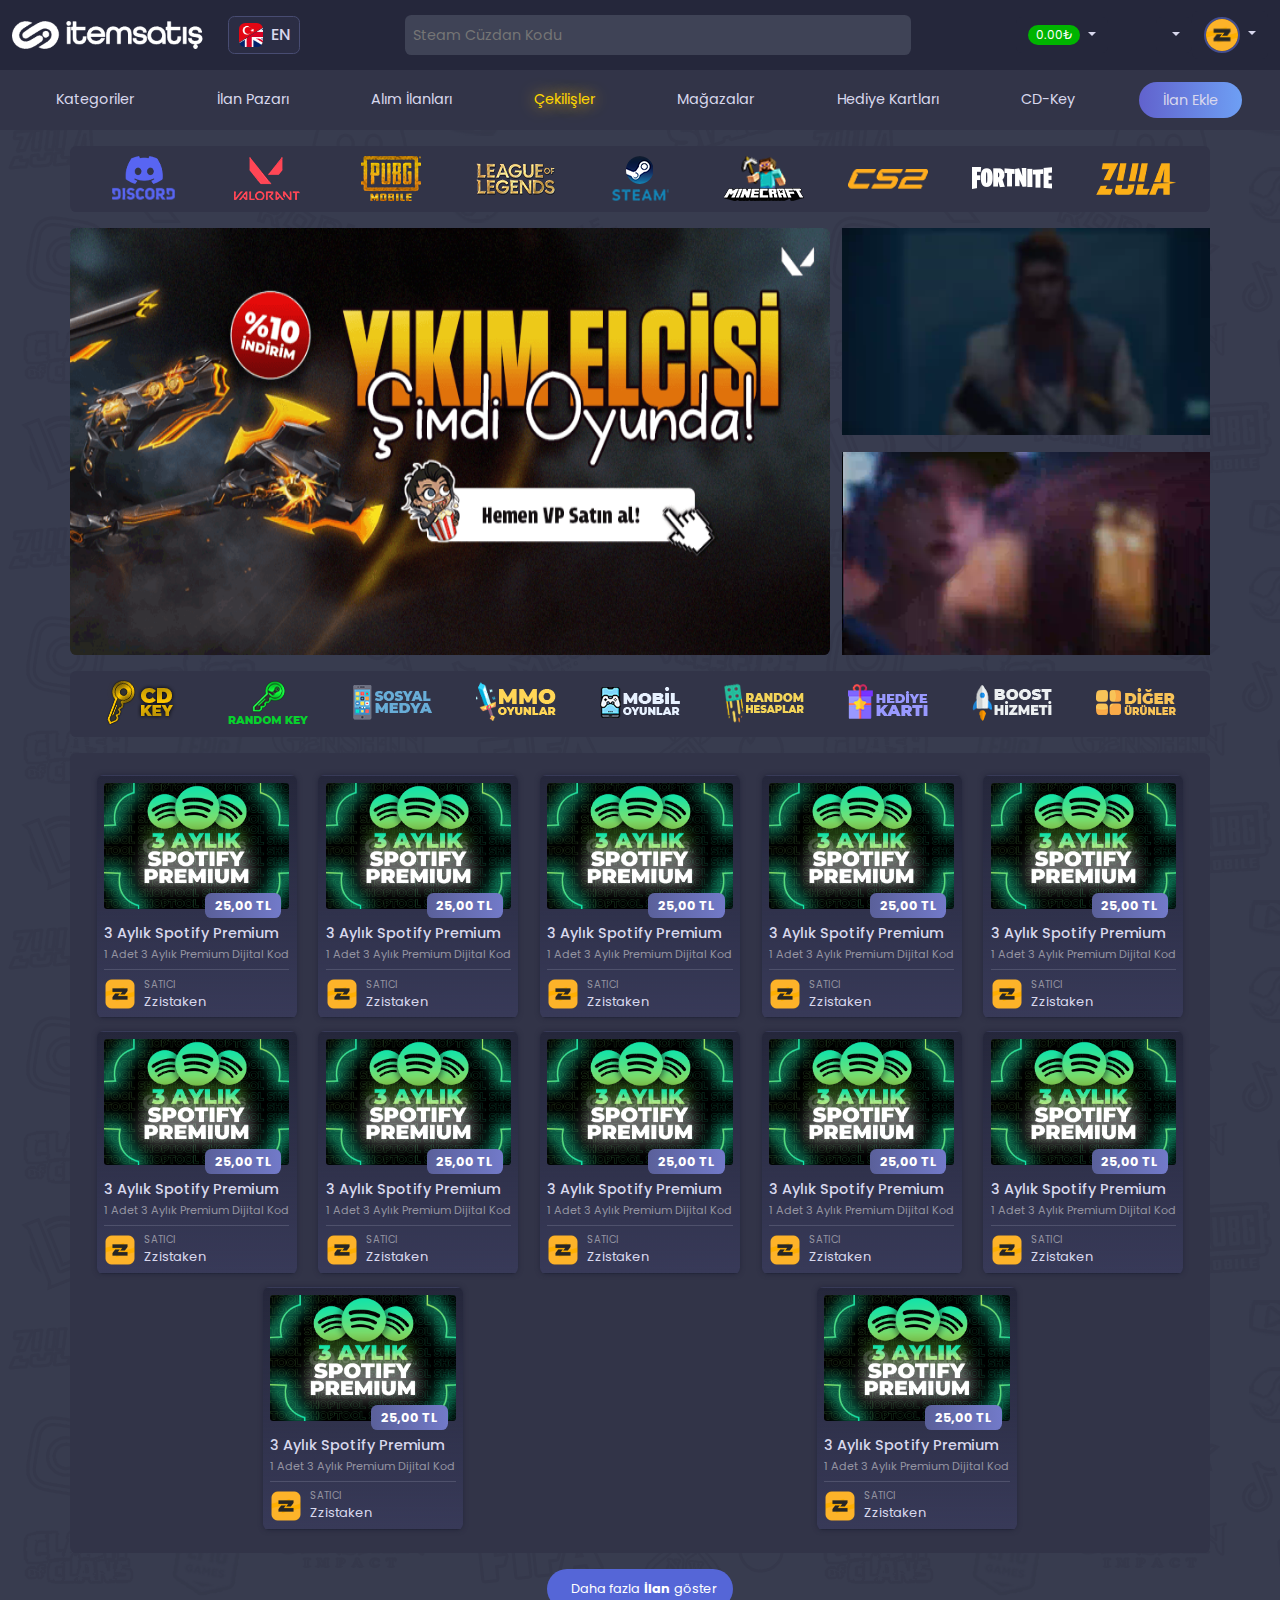
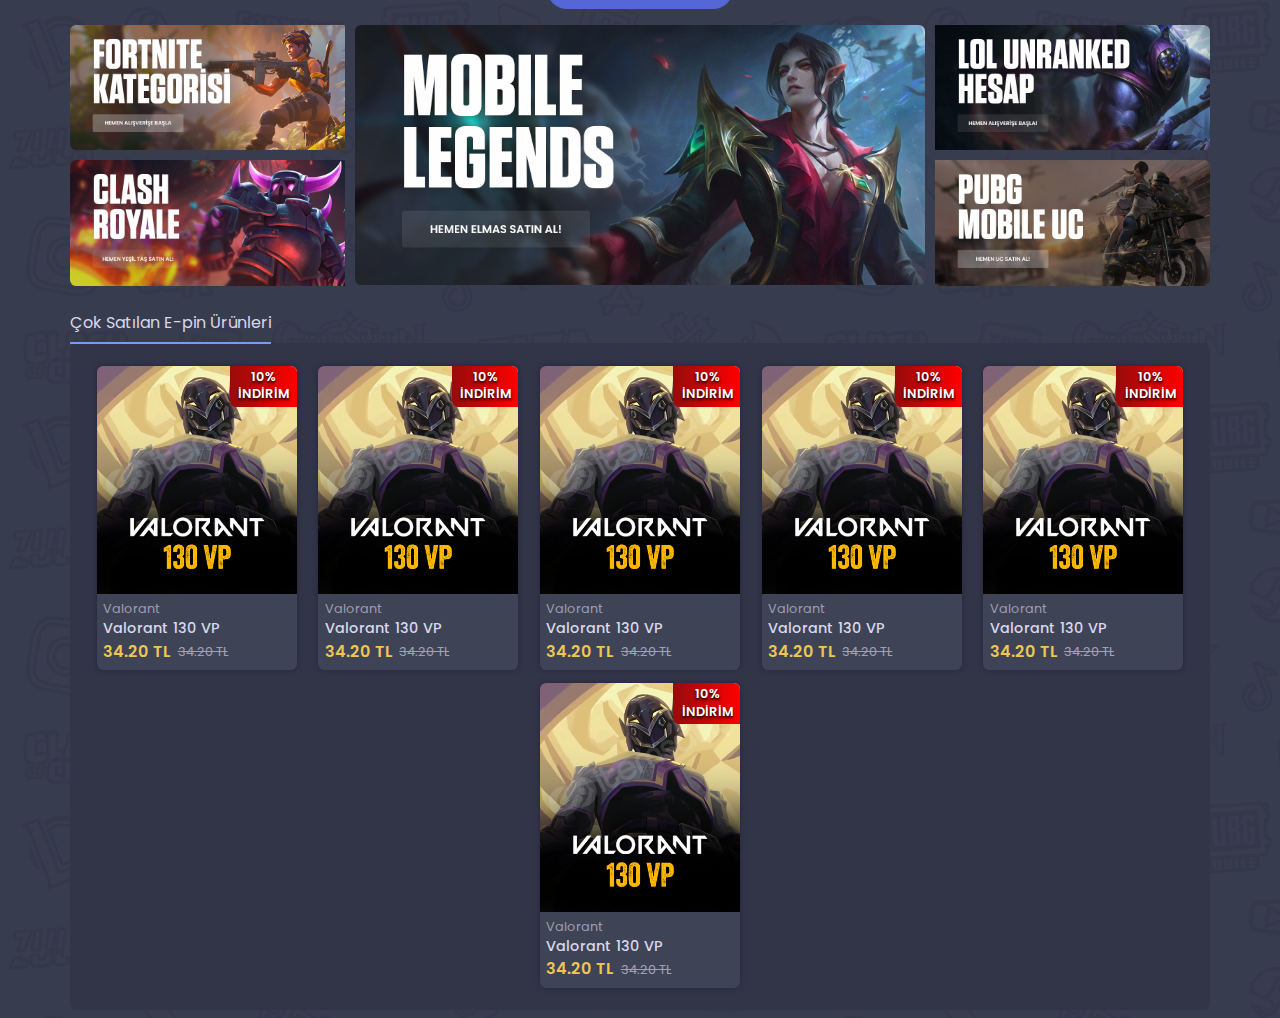
==== commit d8c27405: "Slider 2 & Pins" ====
--- a/index.html
+++ b/index.html
@@ -285,15 +285,15 @@
             <div style="margin-bottom: 1rem" class="row">
               <video
                 src="/assets/videos/valorant-video.mp4"
-                class="object-fit-fill"
                 autoplay
+                loop
               ></video>
             </div>
             <div class="row">
               <video
                 src="/assets/videos/valorant-video2.mp4"
-                class="object-fit-fill"
                 autoplay
+                loop
               ></video>
             </div>
           </div>
@@ -678,6 +678,199 @@
         >
       </div>
     </section>
+    <section>
+      <div class="container showMore">
+        <a href="#" class="showMoreBtn">
+          <i class="fa-solid fa-plus me-2"></i> Daha fazla
+          <strong class="mx-1">İlan</strong> göster
+        </a>
+      </div>
+    </section>
+    <section>
+      <div class="container slider2">
+        <div class="row">
+          <div class="col-3">
+            <div class="row">
+              <a href="#">
+                <img
+                  src="/assets/images/fortnite-729.png"
+                  alt="Fortnite"
+                  class="slideSm1"
+                />
+              </a>
+            </div>
+            <div class="row">
+              <a href="#">
+                <img
+                  src="/assets/images/clashroyale-533.png"
+                  alt="Clash Royale"
+                  class="slideSm2"
+                />
+              </a>
+            </div>
+          </div>
+          <div class="col-6">
+            <a href="#">
+              <img
+                src="/assets/images/mlbb-442.png"
+                alt="Mobile Legends"
+                class="slide2"
+              />
+            </a>
+          </div>
+          <div class="col-3">
+            <div class="row">
+              <a href="#">
+                <img
+                  src="/assets/images/lolunranked-999.png"
+                  alt="League Of Legends"
+                  class="slideSm3"
+                />
+              </a>
+            </div>
+            <div class="row">
+              <a href="#">
+                <img
+                  src="/assets/images/pubgmobile-512.png"
+                  alt="Pubg Mobile"
+                  class="slideSm4"
+                />
+              </a>
+            </div>
+          </div>
+        </div>
+      </div>
+    </section>
+    <section>
+      <div class="container pinList">
+        <a
+          href="#"
+          style="
+            color: #d8d8ed;
+            padding-bottom: 0.5rem;
+            border-bottom: 2px solid #6e9ff4;
+          "
+          ><i class="fa-solid fa-fire"></i> Çok Satılan E-pin Ürünleri</a
+        >
+        <div class="pins">
+          <a href="#" class="pinBox">
+            <img
+              class="pinImg"
+              src="/assets/images/pins/valorant-130-vp-100.png"
+              alt="130VP"
+            />
+            <div class="pinDis">
+              <p>10%</p>
+              <p>İNDİRİM</p>
+            </div>
+            <p class="pinCategory">Valorant</p>
+            <p class="pinTitle">Valorant 130 VP</p>
+            <div class="pinPriceBox">
+              <p class="pinPrice">34.20 TL</p>
+              <p class="pinPrice2" style="text-decoration: line-through">
+                34.20 TL
+              </p>
+            </div>
+          </a>
+          <a href="#" class="pinBox">
+            <img
+              class="pinImg"
+              src="/assets/images/pins/valorant-130-vp-100.png"
+              alt="130VP"
+            />
+            <div class="pinDis">
+              <p>10%</p>
+              <p>İNDİRİM</p>
+            </div>
+            <p class="pinCategory">Valorant</p>
+            <p class="pinTitle">Valorant 130 VP</p>
+            <div class="pinPriceBox">
+              <p class="pinPrice">34.20 TL</p>
+              <p class="pinPrice2" style="text-decoration: line-through">
+                34.20 TL
+              </p>
+            </div>
+          </a>
+          <a href="#" class="pinBox">
+            <img
+              class="pinImg"
+              src="/assets/images/pins/valorant-130-vp-100.png"
+              alt="130VP"
+            />
+            <div class="pinDis">
+              <p>10%</p>
+              <p>İNDİRİM</p>
+            </div>
+            <p class="pinCategory">Valorant</p>
+            <p class="pinTitle">Valorant 130 VP</p>
+            <div class="pinPriceBox">
+              <p class="pinPrice">34.20 TL</p>
+              <p class="pinPrice2" style="text-decoration: line-through">
+                34.20 TL
+              </p>
+            </div>
+          </a>
+          <a href="#" class="pinBox">
+            <img
+              class="pinImg"
+              src="/assets/images/pins/valorant-130-vp-100.png"
+              alt="130VP"
+            />
+            <div class="pinDis">
+              <p>10%</p>
+              <p>İNDİRİM</p>
+            </div>
+            <p class="pinCategory">Valorant</p>
+            <p class="pinTitle">Valorant 130 VP</p>
+            <div class="pinPriceBox">
+              <p class="pinPrice">34.20 TL</p>
+              <p class="pinPrice2" style="text-decoration: line-through">
+                34.20 TL
+              </p>
+            </div>
+          </a>
+          <a href="#" class="pinBox">
+            <img
+              class="pinImg"
+              src="/assets/images/pins/valorant-130-vp-100.png"
+              alt="130VP"
+            />
+            <div class="pinDis">
+              <p>10%</p>
+              <p>İNDİRİM</p>
+            </div>
+            <p class="pinCategory">Valorant</p>
+            <p class="pinTitle">Valorant 130 VP</p>
+            <div class="pinPriceBox">
+              <p class="pinPrice">34.20 TL</p>
+              <p class="pinPrice2" style="text-decoration: line-through">
+                34.20 TL
+              </p>
+            </div>
+          </a>
+          <a href="#" class="pinBox">
+            <img
+              class="pinImg"
+              src="/assets/images/pins/valorant-130-vp-100.png"
+              alt="130VP"
+            />
+            <div class="pinDis">
+              <p>10%</p>
+              <p>İNDİRİM</p>
+            </div>
+            <p class="pinCategory">Valorant</p>
+            <p class="pinTitle">Valorant 130 VP</p>
+            <div class="pinPriceBox">
+              <p class="pinPrice">34.20 TL</p>
+              <p class="pinPrice2" style="text-decoration: line-through">
+                34.20 TL
+              </p>
+            </div>
+          </a>
+        </div>
+      </div>
+    </section>
+
     <script
       src="https://cdn.jsdelivr.net/npm/bootstrap@5.3.3/dist/js/bootstrap.bundle.min.js"
       integrity="sha384-YvpcrYf0tY3lHB60NNkmXc5s9fDVZLESaAA55NDzOxhy9GkcIdslK1eN7N6jIeHz"
--- a/css/home.css
+++ b/css/home.css
@@ -59,7 +59,7 @@
 
 .adBox {
   max-width: 200px;
-  background:linear-gradient(#25273b,#6163cd1f);
+  background: linear-gradient(#25273b, #6163cd1f);
   color: #d8d8ed;
   border: 1px solid transparent;
   border-radius: 0.4rem;
@@ -91,7 +91,7 @@
 .adDesc {
   color: #9494a1;
   margin-bottom: 0.4rem;
-  font-size:0.7rem;
+  font-size: 0.7rem;
   text-wrap: nowrap;
   overflow: hidden;
 }
@@ -114,7 +114,7 @@
 }
 
 .adPrice {
-  background: linear-gradient(90deg,#5a609a,#727ac9);
+  background: linear-gradient(90deg, #5a609a, #727ac9);
   color: white;
   font-size: 0.8rem;
   font-weight: bold;
@@ -123,4 +123,152 @@
   position: absolute;
   top: 110px;
   right: 8px;
-}+}
+
+/* BTN */
+
+.showMore {
+  display: flex;
+  justify-content: center;
+  align-items: center;
+  margin-bottom: 1rem;
+}
+.showMoreBtn {
+  display: flex;
+  align-items: center;
+  background-color: #5566d7;
+  color: white;
+  height: 40px;
+  border: none;
+  border-radius: 2rem;
+  padding: 0rem 1rem;
+  font-size: 0.8rem;
+}
+
+.showMoreBtn:hover {
+  background-color: #586df7;
+  transition: 0.3s;
+}
+
+/* SLIDER 2 */
+
+.slider2 {
+  margin-bottom: 1rem;
+}
+
+.slideSm1,
+.slideSm2,
+.slideSm3,
+.slideSm4 {
+  width: 100%;
+  margin-bottom: 0.6rem;
+  border-radius: 0.4rem;
+}
+
+.slideSm1,
+.slideSm2 {
+  padding-right: 0.6rem;
+}
+
+.slideSm3,
+.slideSm4 {
+  padding-left: 0.6rem;
+}
+
+.slide2 {
+  width: 100%;
+  border-radius: 0.4rem;
+}
+
+.col-6,
+.col-3 {
+  padding: 0;
+}
+
+/* PINLIST */
+
+.pinList {
+  padding: 0;
+}
+
+.pins {
+  width: 100%;
+  display: flex;
+  justify-content: space-around;
+  align-items: center;
+  flex-wrap: wrap;
+  background-color: #323448;
+  border-radius: 0.4rem;
+  padding: 1rem;
+  margin: 0.5rem 0rem;
+}
+
+.pinBox {
+  max-width: 200px;
+  border-radius: 0.4rem;
+  background-color: #3f4356;
+  margin: 0.4rem;
+  box-shadow: 0px 0px 5px #25273b;
+  position: relative;
+}
+
+.pinImg {
+  border-radius: 0.4rem 0.4rem 0rem 0rem;
+  width: 100%;
+  margin-bottom: 0.3rem;
+}
+
+.pinDis {
+  display: flex;
+  flex-direction: column;
+  align-items: center;
+  padding: 0.2rem 0.4rem;
+  font-size: 0.8rem;
+  font-weight: 600;
+  text-shadow: 0px 2px 3px black;
+  background: linear-gradient(90deg, #970b0b, red);
+  color: white;
+  border-radius: 0rem 0.4rem 0rem 0.4rem;
+  position: absolute;
+  top: 0;
+  right: 0;
+}
+
+.pinDis > p {
+  margin-top: -2px;
+  margin-left: 2px;
+}
+
+.pinCategory {
+  font-size: 0.8rem;
+  margin-left: 0.4rem;
+  color: #9d9dad;
+}
+
+.pinTitle {
+  color: #d8d8ed;
+  margin-left: 0.4rem;
+  font-size: 0.9rem;
+  font-weight: 500;
+}
+
+.pinPriceBox {
+  display: flex;
+  align-items: center;
+}
+
+.pinPrice,
+.pinPrice2 {
+  margin-left: 0.4rem;
+  margin-bottom: 0.4rem;
+}
+
+.pinPrice {
+  font-weight: 600;
+  color: #eec656;
+}
+
+.pinPrice2 {
+  color: #a1a1b6;
+  font-size: 0.8rem;
+}
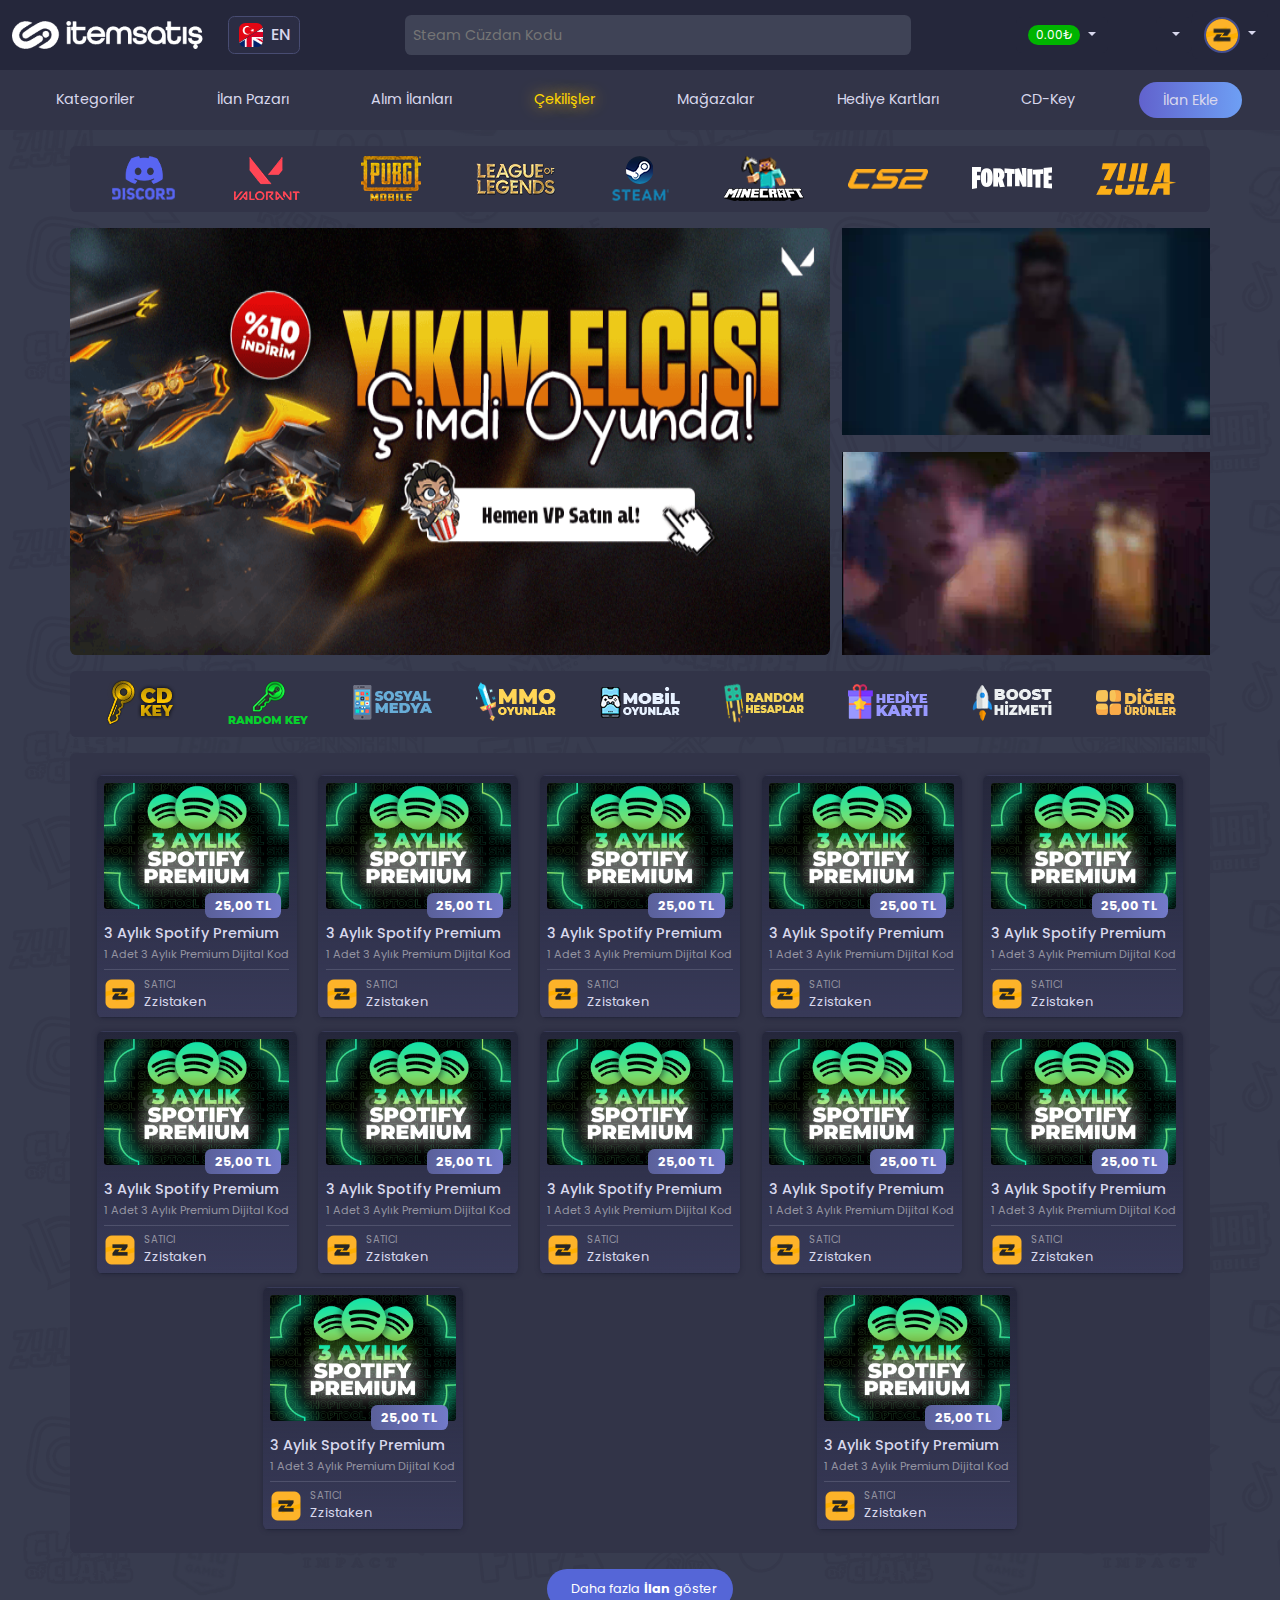
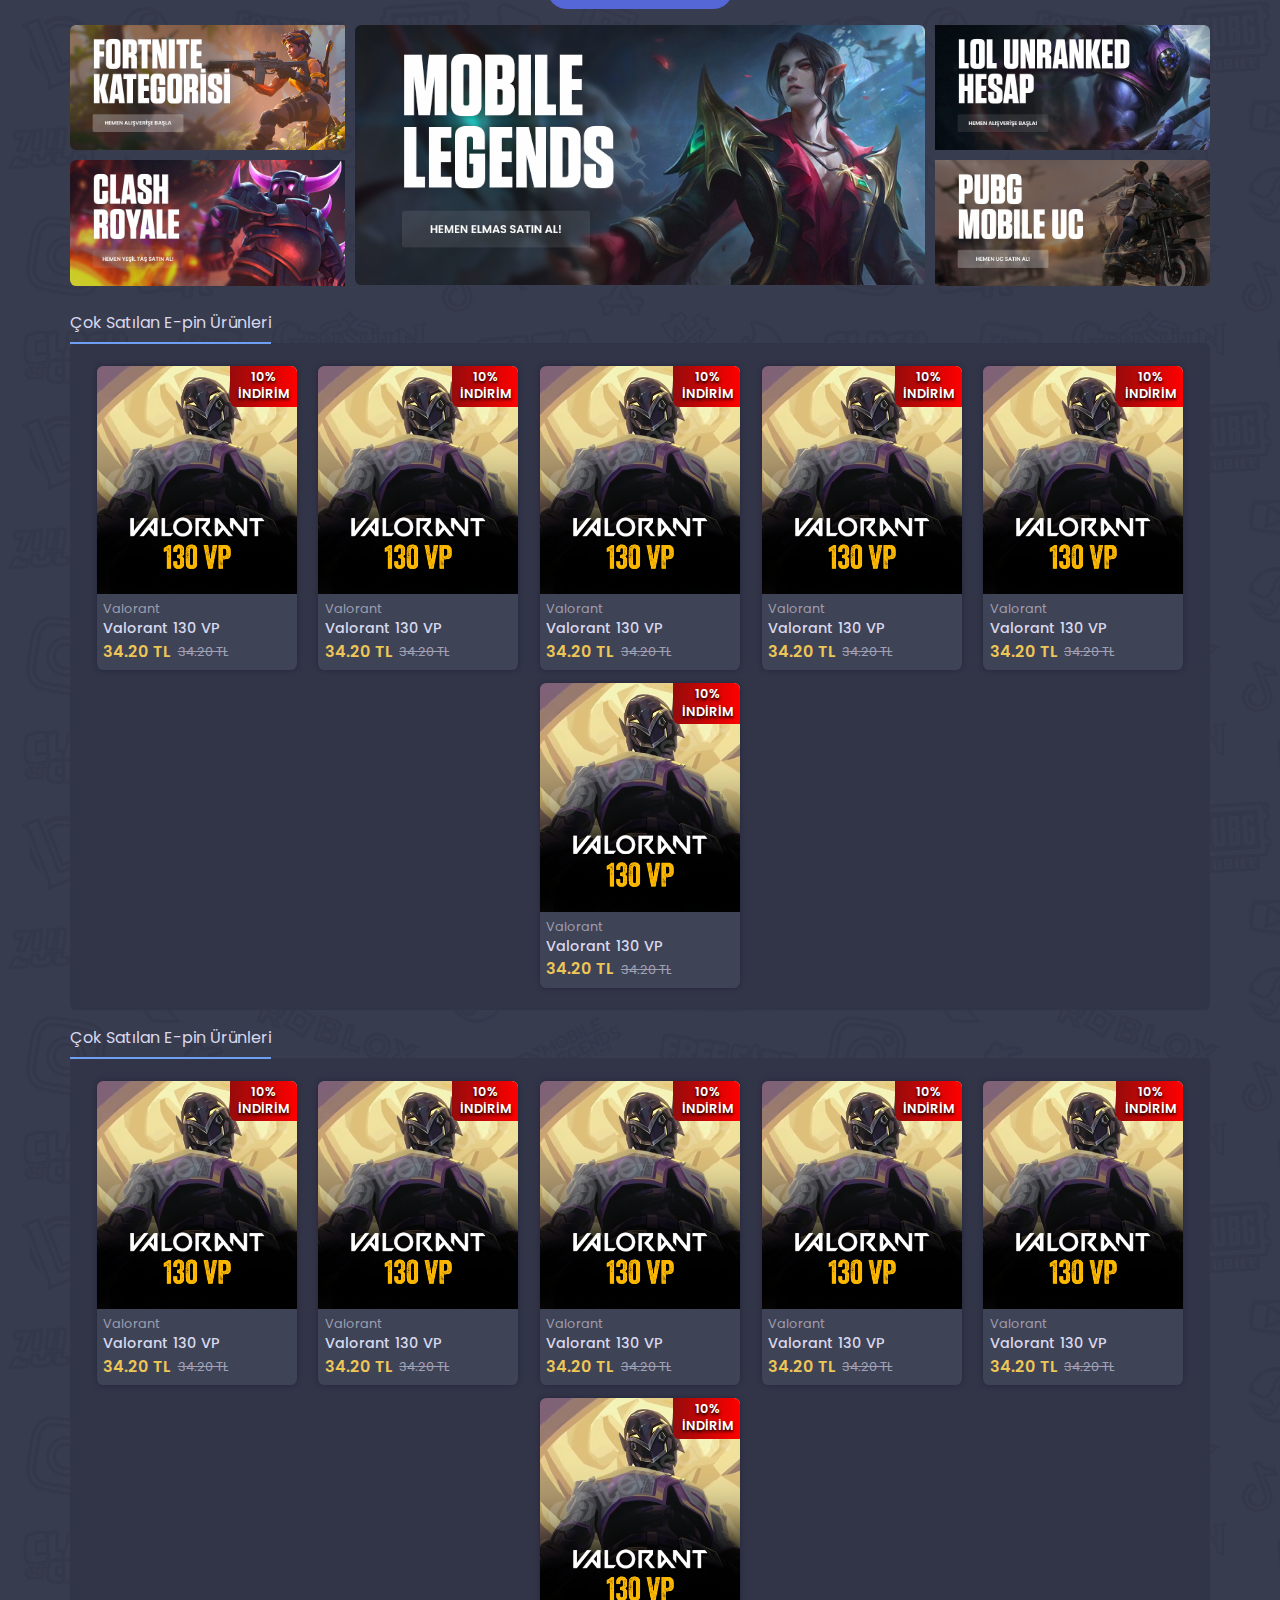
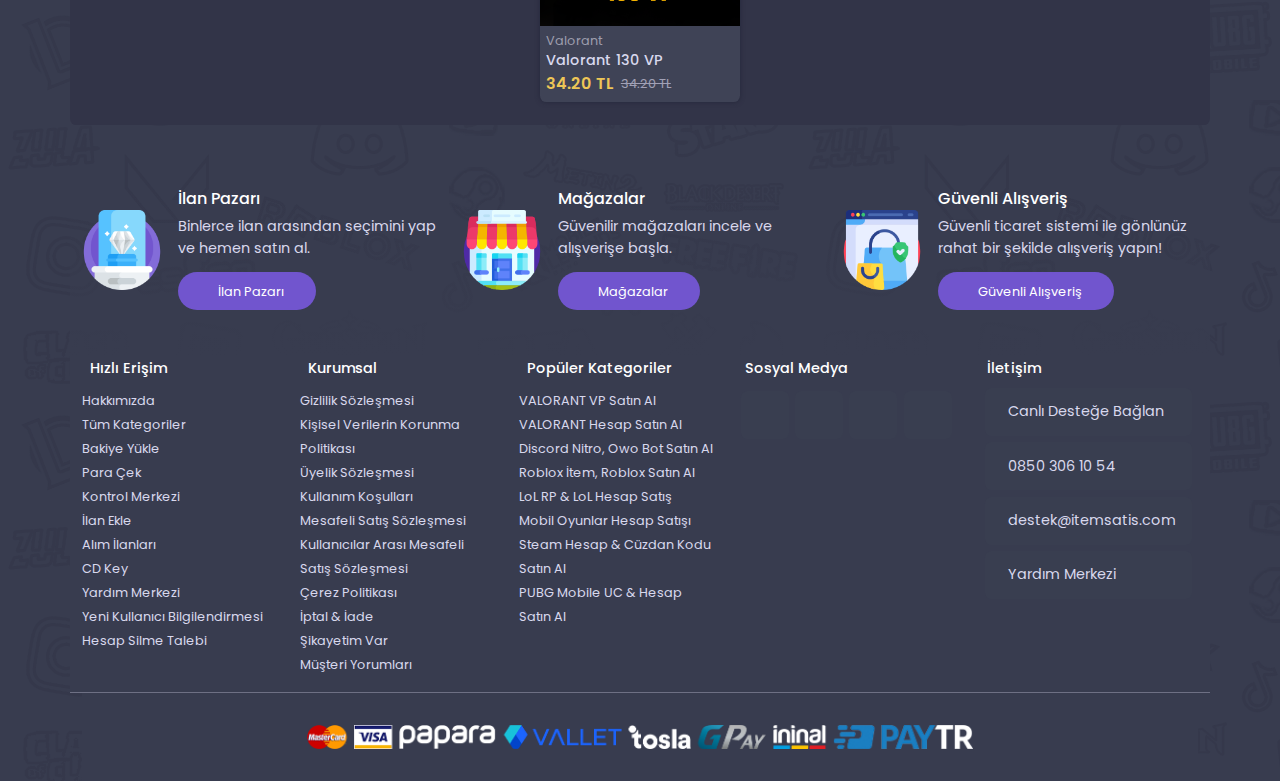
==== commit 05f1c93f: "Update" ====
--- a/index.html
+++ b/index.html
@@ -742,7 +742,7 @@
       </div>
     </section>
     <section>
-      <div class="container pinList">
+      <div class="container pinList mb-3">
         <a
           href="#"
           style="
@@ -870,6 +870,309 @@
         </div>
       </div>
     </section>
+    <section>
+      <div class="container pinList mb-3">
+        <a
+          href="#"
+          style="
+            color: #d8d8ed;
+            padding-bottom: 0.5rem;
+            border-bottom: 2px solid #6e9ff4;
+          "
+          ><i class="fa-solid fa-fire"></i> Çok Satılan E-pin Ürünleri</a
+        >
+        <div class="pins">
+          <a href="#" class="pinBox">
+            <img
+              class="pinImg"
+              src="/assets/images/pins/valorant-130-vp-100.png"
+              alt="130VP"
+            />
+            <div class="pinDis">
+              <p>10%</p>
+              <p>İNDİRİM</p>
+            </div>
+            <p class="pinCategory">Valorant</p>
+            <p class="pinTitle">Valorant 130 VP</p>
+            <div class="pinPriceBox">
+              <p class="pinPrice">34.20 TL</p>
+              <p class="pinPrice2" style="text-decoration: line-through">
+                34.20 TL
+              </p>
+            </div>
+          </a>
+          <a href="#" class="pinBox">
+            <img
+              class="pinImg"
+              src="/assets/images/pins/valorant-130-vp-100.png"
+              alt="130VP"
+            />
+            <div class="pinDis">
+              <p>10%</p>
+              <p>İNDİRİM</p>
+            </div>
+            <p class="pinCategory">Valorant</p>
+            <p class="pinTitle">Valorant 130 VP</p>
+            <div class="pinPriceBox">
+              <p class="pinPrice">34.20 TL</p>
+              <p class="pinPrice2" style="text-decoration: line-through">
+                34.20 TL
+              </p>
+            </div>
+          </a>
+          <a href="#" class="pinBox">
+            <img
+              class="pinImg"
+              src="/assets/images/pins/valorant-130-vp-100.png"
+              alt="130VP"
+            />
+            <div class="pinDis">
+              <p>10%</p>
+              <p>İNDİRİM</p>
+            </div>
+            <p class="pinCategory">Valorant</p>
+            <p class="pinTitle">Valorant 130 VP</p>
+            <div class="pinPriceBox">
+              <p class="pinPrice">34.20 TL</p>
+              <p class="pinPrice2" style="text-decoration: line-through">
+                34.20 TL
+              </p>
+            </div>
+          </a>
+          <a href="#" class="pinBox">
+            <img
+              class="pinImg"
+              src="/assets/images/pins/valorant-130-vp-100.png"
+              alt="130VP"
+            />
+            <div class="pinDis">
+              <p>10%</p>
+              <p>İNDİRİM</p>
+            </div>
+            <p class="pinCategory">Valorant</p>
+            <p class="pinTitle">Valorant 130 VP</p>
+            <div class="pinPriceBox">
+              <p class="pinPrice">34.20 TL</p>
+              <p class="pinPrice2" style="text-decoration: line-through">
+                34.20 TL
+              </p>
+            </div>
+          </a>
+          <a href="#" class="pinBox">
+            <img
+              class="pinImg"
+              src="/assets/images/pins/valorant-130-vp-100.png"
+              alt="130VP"
+            />
+            <div class="pinDis">
+              <p>10%</p>
+              <p>İNDİRİM</p>
+            </div>
+            <p class="pinCategory">Valorant</p>
+            <p class="pinTitle">Valorant 130 VP</p>
+            <div class="pinPriceBox">
+              <p class="pinPrice">34.20 TL</p>
+              <p class="pinPrice2" style="text-decoration: line-through">
+                34.20 TL
+              </p>
+            </div>
+          </a>
+          <a href="#" class="pinBox">
+            <img
+              class="pinImg"
+              src="/assets/images/pins/valorant-130-vp-100.png"
+              alt="130VP"
+            />
+            <div class="pinDis">
+              <p>10%</p>
+              <p>İNDİRİM</p>
+            </div>
+            <p class="pinCategory">Valorant</p>
+            <p class="pinTitle">Valorant 130 VP</p>
+            <div class="pinPriceBox">
+              <p class="pinPrice">34.20 TL</p>
+              <p class="pinPrice2" style="text-decoration: line-through">
+                34.20 TL
+              </p>
+            </div>
+          </a>
+        </div>
+      </div>
+    </section>
+    <footer>
+      <section>
+        <div class="container footer">
+          <div class="row">
+            <div class="col footerCol">
+              <img
+                class="footerImg"
+                src="/assets/images/ilanpazari.png"
+                alt="İlan Pazarı"
+              />
+              <div class="footerInfoBox">
+                <h6 class="text-white">İlan Pazarı</h6>
+                <p style="font-size: 0.9rem">
+                  Binlerce ilan arasından seçimini yap ve hemen satın al.
+                </p>
+                <button class="footerButton">
+                  <i class="fa-regular fa-gem me-2"></i> İlan Pazarı
+                </button>
+              </div>
+            </div>
+            <div class="col footerCol">
+              <img
+                class="footerImg"
+                src="/assets/images/magazalar.png"
+                alt="Mağazalar"
+              />
+              <div class="footerInfoBox">
+                <h6 class="text-white">Mağazalar</h6>
+                <p style="font-size: 0.9rem">
+                  Güvenilir mağazaları incele ve alışverişe başla.
+                </p>
+                <button class="footerButton">
+                  <i class="fa-solid fa-store me-2"></i> Mağazalar
+                </button>
+              </div>
+            </div>
+            <div class="col footerCol">
+              <img
+                class="footerImg"
+                src="/assets/images/guvenlialisveris.png"
+                alt="Güvenli Alışveriş"
+              />
+              <div class="footerInfoBox">
+                <h6 class="text-white">Güvenli Alışveriş</h6>
+                <p style="font-size: 0.9rem">
+                  Güvenli ticaret sistemi ile gönlünüz rahat bir şekilde
+                  alışveriş yapın!
+                </p>
+                <button class="footerButton">
+                  <i class="fa-solid fa-user-shield me-2"></i> Güvenli Alışveriş
+                </button>
+              </div>
+            </div>
+          </div>
+          <div class="row links">
+            <div class="col">
+              <div class="text-white mb-2">
+                <i
+                  style="color: #5566d7"
+                  class="fa-solid fa-bolt-lightning"
+                ></i>
+                Hızlı Erişim
+              </div>
+              <ul>
+                <li><a href="#">Hakkımızda</a></li>
+                <li><a href="#">Tüm Kategoriler</a></li>
+                <li><a href="#">Bakiye Yükle</a></li>
+                <li><a href="#">Para Çek</a></li>
+                <li><a href="#">Kontrol Merkezi</a></li>
+                <li><a href="#">İlan Ekle</a></li>
+                <li><a href="#">Alım İlanları</a></li>
+                <li><a href="#">CD Key</a></li>
+                <li><a href="#">Yardım Merkezi</a></li>
+                <li><a href="#">Yeni Kullanıcı Bilgilendirmesi</a></li>
+                <li><a href="#">Hesap Silme Talebi</a></li>
+              </ul>
+            </div>
+            <div class="col">
+              <div class="text-white mb-2">
+                <i style="color: #5566d7" class="fa-solid fa-building"></i>
+                Kurumsal
+              </div>
+              <ul>
+                <li><a href="#">Gizlilik Sözleşmesi</a></li>
+                <li><a href="#">Kişisel Verilerin Korunma Politikası</a></li>
+                <li><a href="#">Üyelik Sözleşmesi</a></li>
+                <li><a href="#">Kullanım Koşulları</a></li>
+                <li><a href="#">Mesafeli Satış Sözleşmesi</a></li>
+                <li>
+                  <a href="#">Kullanıcılar Arası Mesafeli Satış Sözleşmesi</a>
+                </li>
+                <li><a href="#">Çerez Politikası</a></li>
+                <li><a href="#">İptal & İade</a></li>
+                <li><a href="#">Şikayetim Var</a></li>
+                <li><a href="#">Müşteri Yorumları</a></li>
+              </ul>
+            </div>
+            <div class="col">
+              <div class="text-white mb-2">
+                <i style="color: #5566d7" class="fa-solid fa-fire"></i>
+                Popüler Kategoriler
+              </div>
+              <ul>
+                <li><a href="#">VALORANT VP Satın Al</a></li>
+                <li><a href="#">VALORANT Hesap Satın Al</a></li>
+                <li><a href="#">Discord Nitro, Owo Bot Satın Al</a></li>
+                <li><a href="#">Roblox İtem, Roblox Satın Al</a></li>
+                <li><a href="#">LoL RP & LoL Hesap Satış</a></li>
+                <li><a href="#">Mobil Oyunlar Hesap Satışı</a></li>
+                <li><a href="#">Steam Hesap & Cüzdan Kodu Satın Al</a></li>
+                <li><a href="#">PUBG Mobile UC & Hesap Satın Al</a></li>
+              </ul>
+            </div>
+            <div class="col">
+              <div class="text-white mb-2">
+                <i style="color: #5566d7" class="fa-solid fa-heart"></i>
+                Sosyal Medya
+              </div>
+              <div class="socialButtons">
+                <div class="socialBox">
+                  <a href="#"><i class="fa-brands fa-instagram"></i></a>
+                </div>
+                <div class="socialBox">
+                  <a href="#"><i class="fa-brands fa-facebook"></i></a>
+                </div>
+                <div class="socialBox">
+                  <a href="#"><i class="fa-brands fa-twitter"></i></a>
+                </div>
+                <div class="socialBox">
+                  <a href="#"><i class="fa-brands fa-discord"></i></a>
+                </div>
+              </div>
+            </div>
+            <div class="col">
+              <div class="text-white mb-2">
+                <i
+                  style="color: #5566d7"
+                  class="fa-regular fa-address-book"
+                ></i>
+                İletişim
+              </div>
+              <div class="contactBox">
+                <a href="#"
+                  ><i class="fa-solid fa-headset"></i> Canlı Desteğe Bağlan</a
+                >
+              </div>
+              <div class="contactBox">
+                <a href="#"
+                  ><i class="fa-brands fa-whatsapp"></i> 0850 306 10 54</a
+                >
+              </div>
+              <div class="contactBox">
+                <a href="#"
+                  ><i class="fa-solid fa-envelope-open-text"></i>
+                  destek@itemsatis.com</a
+                >
+              </div>
+              <div class="contactBox">
+                <a href="#"
+                  ><i class="fa-solid fa-life-ring"></i> Yardım Merkezi</a
+                >
+              </div>
+            </div>
+          </div>
+          <div class="payment">
+            <img
+              height="24px"
+              src="/assets/images/odemeyontemleri.png"
+              alt="Ödeme Yöntemleri"
+            />
+          </div>
+        </div>
+      </section>
+    </footer>
 
     <script
       src="https://cdn.jsdelivr.net/npm/bootstrap@5.3.3/dist/js/bootstrap.bundle.min.js"
--- a/css/style.css
+++ b/css/style.css
@@ -293,3 +293,120 @@
   background: linear-gradient(90deg, #6162cd, #6e9ff4);
   color: #d8d8ed;
 }
+
+/* FOOTER */
+
+.footer {
+  margin-top: 4rem;
+}
+
+.footerCol {
+  display: flex;
+  align-items: center;
+  justify-content: center;
+  background: linear-gradient(transparent, #383c4f);
+  padding-bottom: 3rem;
+}
+
+.footerImg {
+  max-width: 80px;
+}
+
+.footerInfoBox {
+  margin-left: 1rem;
+}
+
+.footerButton {
+  display: flex;
+  justify-content: center;
+  align-items: center;
+  border: none;
+  border-radius: 50px;
+  background-color: #7155ce;
+  color: white;
+  font-size: 0.8rem;
+  margin-top: 0.8rem;
+  padding: 0.6rem 2rem;
+}
+
+.footerButton:hover {
+  background-color: #7855ec;
+}
+
+.links {
+  background-color: #383c4f;
+  border-bottom: 1px solid #d8d8ed56;
+}
+
+.links > .col > div {
+  font-size: 0.9rem;
+  font-weight: 500;
+}
+
+.links > .col > ul {
+  padding: 0;
+}
+
+.links > .col > ul > li > a {
+  font-size: 0.8rem;
+  color: #d8d8ed;
+}
+
+.links > .col > div > i {
+  margin-right: 0.5rem;
+}
+
+.socialButtons {
+  display: flex;
+}
+
+.socialBox {
+  display: flex;
+  justify-content: center;
+  align-items: center;
+  width: 3rem;
+  height: 3rem;
+  border-radius: 0.4rem;
+  background-color: #393e50;
+  margin: 0.2rem;
+}
+
+.socialBox > a {
+  color: #d8d8ed;
+  font-weight: 400;
+}
+
+.contactBox > a {
+  color: #d8d8ed;
+  font-weight: 400;
+}
+
+.socialBox:hover {
+  background-color: #3f4356;
+}
+
+.contactBox:hover {
+  background-color: #3f4356;
+}
+
+.contactBox {
+  display: flex;
+  align-items: center;
+  height: 3rem;
+  border-radius: 0.4rem;
+  background-color: #393e50;
+  margin: 0.4rem;
+  padding: 0rem 1rem;
+}
+
+.contactBox > a > i {
+  margin-right: 0.4rem;
+}
+
+.payment {
+  display: flex;
+  justify-content: center;
+  align-items: center;
+  padding: 2rem 0rem;
+  background-color: #383c4f;
+}
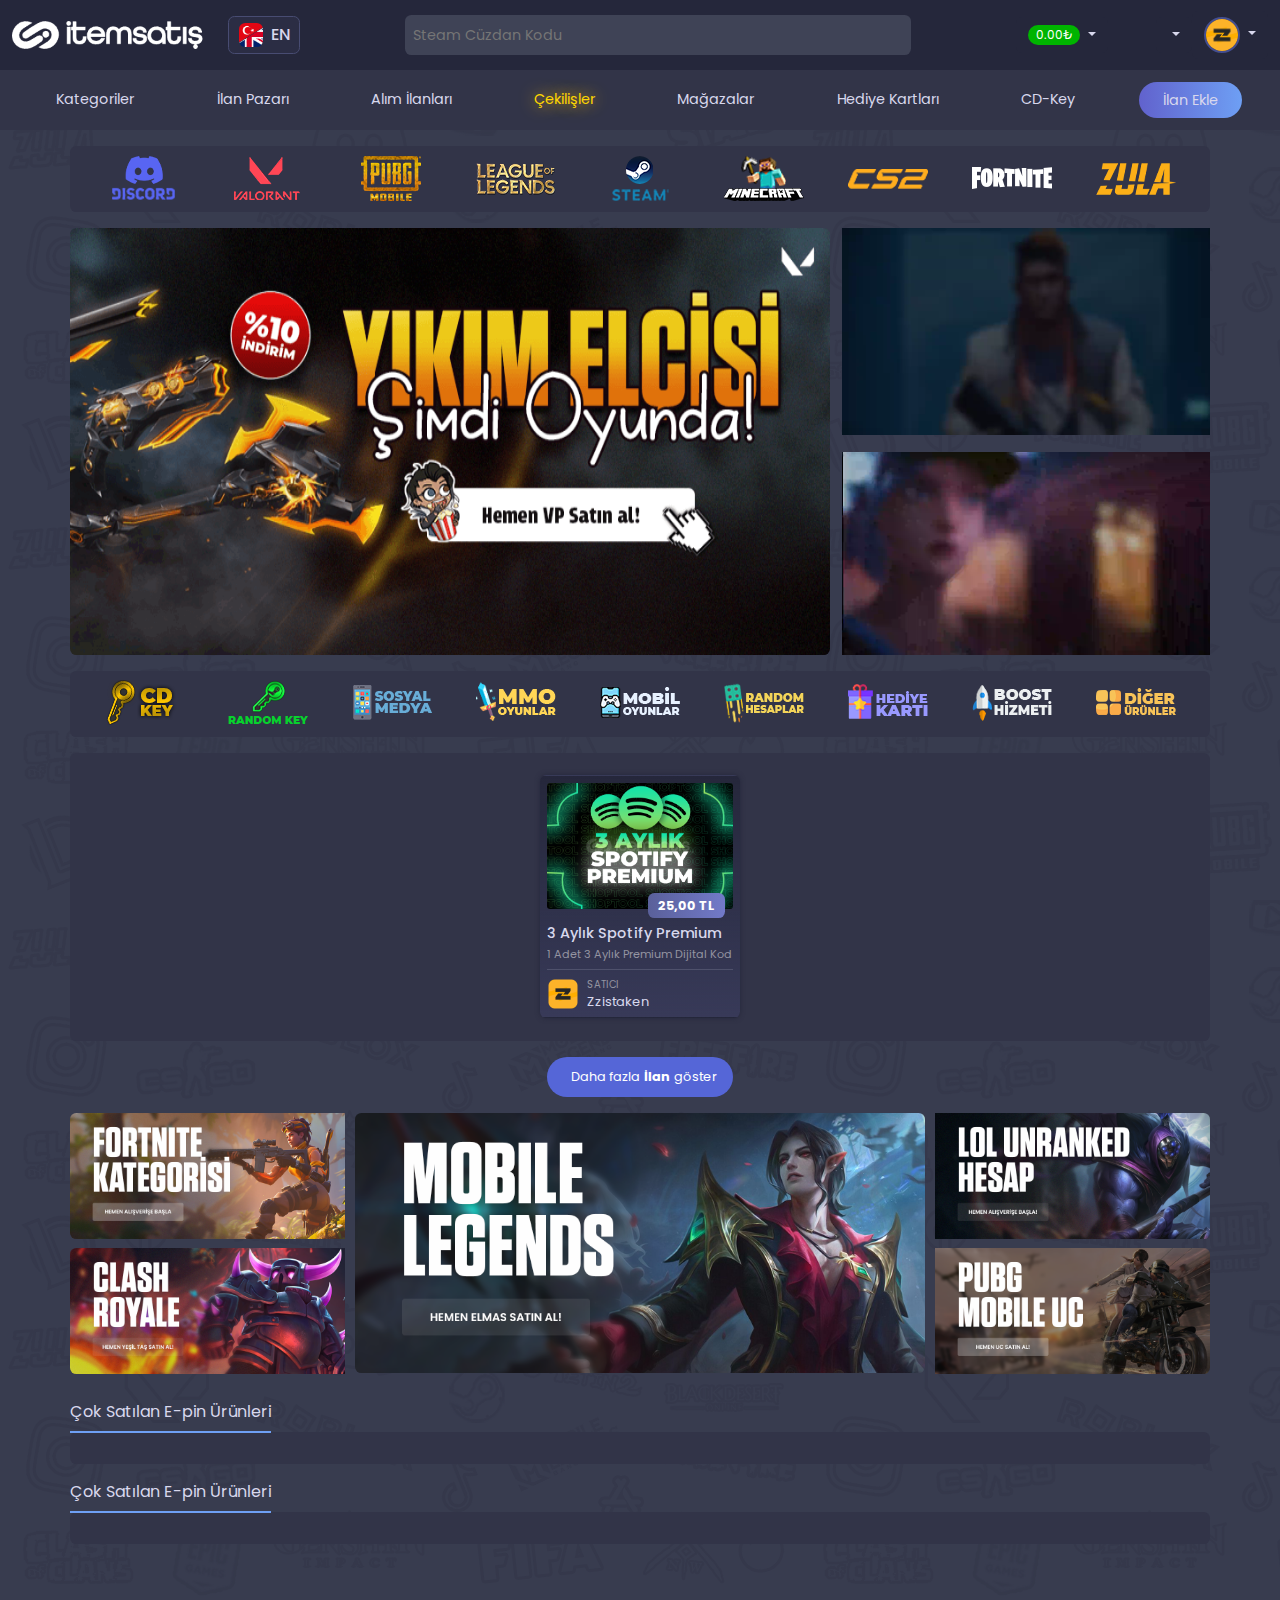
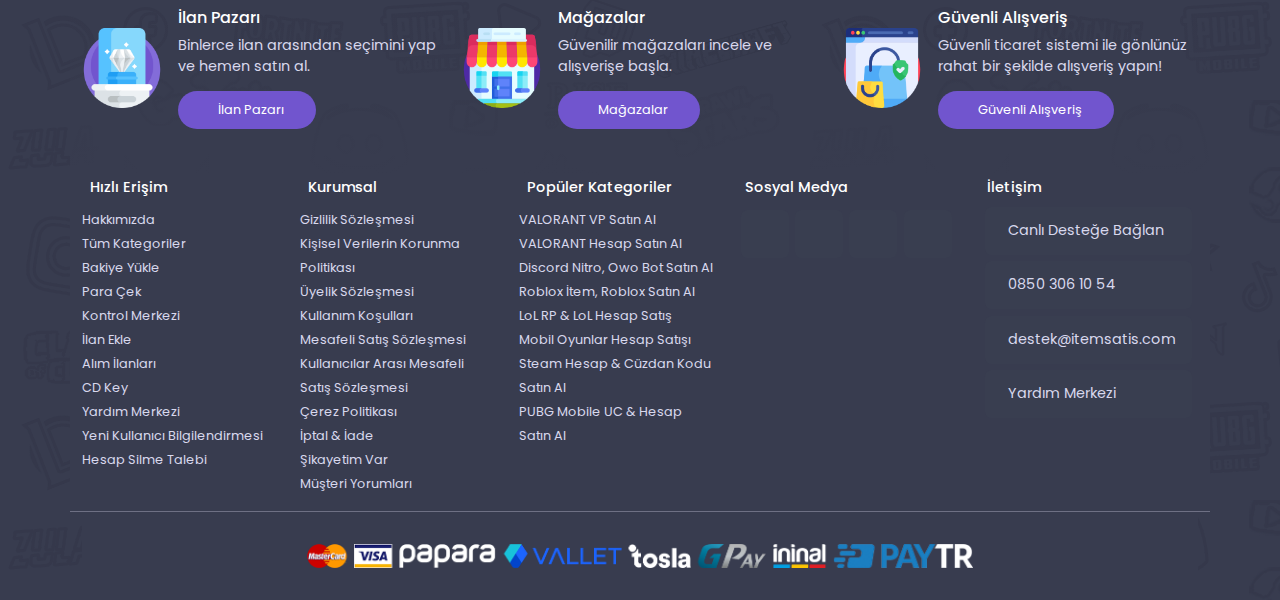
==== commit b5dc307f: "Update" ====
--- a/index.html
+++ b/index.html
@@ -378,303 +378,6 @@
               </div>
             </div>
           </div></a
-        ><a href="#"
-          ><div class="adBox">
-            <div class="ad">
-              <img
-                src="/assets/images/ads/3-aylik-spotify-premium.png"
-                alt="Title"
-              />
-              <span class="adPrice">25,00 TL</span>
-              <h6 class="adTitle">3 Aylık Spotify Premium</h6>
-              <p class="adDesc">
-                1 Adet 3 Aylık Premium Dijital Kod Teslim Edilmektedir.
-              </p>
-            </div>
-            <div class="seller">
-              <img
-                class="sellerImg"
-                src="/assets/images/logo.png"
-                alt="Zzistaken"
-              />
-              <div class="sellerInfo">
-                <p style="font-size: x-small; margin: 0rem; color: #9494a1">
-                  SATICI
-                </p>
-                <p style="font-size: small; margin: 0rem">Zzistaken</p>
-              </div>
-            </div>
-          </div></a
-        ><a href="#"
-          ><div class="adBox">
-            <div class="ad">
-              <img
-                src="/assets/images/ads/3-aylik-spotify-premium.png"
-                alt="Title"
-              />
-              <span class="adPrice">25,00 TL</span>
-              <h6 class="adTitle">3 Aylık Spotify Premium</h6>
-              <p class="adDesc">
-                1 Adet 3 Aylık Premium Dijital Kod Teslim Edilmektedir.
-              </p>
-            </div>
-            <div class="seller">
-              <img
-                class="sellerImg"
-                src="/assets/images/logo.png"
-                alt="Zzistaken"
-              />
-              <div class="sellerInfo">
-                <p style="font-size: x-small; margin: 0rem; color: #9494a1">
-                  SATICI
-                </p>
-                <p style="font-size: small; margin: 0rem">Zzistaken</p>
-              </div>
-            </div>
-          </div></a
-        ><a href="#"
-          ><div class="adBox">
-            <div class="ad">
-              <img
-                src="/assets/images/ads/3-aylik-spotify-premium.png"
-                alt="Title"
-              />
-              <span class="adPrice">25,00 TL</span>
-              <h6 class="adTitle">3 Aylık Spotify Premium</h6>
-              <p class="adDesc">
-                1 Adet 3 Aylık Premium Dijital Kod Teslim Edilmektedir.
-              </p>
-            </div>
-            <div class="seller">
-              <img
-                class="sellerImg"
-                src="/assets/images/logo.png"
-                alt="Zzistaken"
-              />
-              <div class="sellerInfo">
-                <p style="font-size: x-small; margin: 0rem; color: #9494a1">
-                  SATICI
-                </p>
-                <p style="font-size: small; margin: 0rem">Zzistaken</p>
-              </div>
-            </div>
-          </div></a
-        ><a href="#"
-          ><div class="adBox">
-            <div class="ad">
-              <img
-                src="/assets/images/ads/3-aylik-spotify-premium.png"
-                alt="Title"
-              />
-              <span class="adPrice">25,00 TL</span>
-              <h6 class="adTitle">3 Aylık Spotify Premium</h6>
-              <p class="adDesc">
-                1 Adet 3 Aylık Premium Dijital Kod Teslim Edilmektedir.
-              </p>
-            </div>
-            <div class="seller">
-              <img
-                class="sellerImg"
-                src="/assets/images/logo.png"
-                alt="Zzistaken"
-              />
-              <div class="sellerInfo">
-                <p style="font-size: x-small; margin: 0rem; color: #9494a1">
-                  SATICI
-                </p>
-                <p style="font-size: small; margin: 0rem">Zzistaken</p>
-              </div>
-            </div>
-          </div></a
-        ><a href="#"
-          ><div class="adBox">
-            <div class="ad">
-              <img
-                src="/assets/images/ads/3-aylik-spotify-premium.png"
-                alt="Title"
-              />
-              <span class="adPrice">25,00 TL</span>
-              <h6 class="adTitle">3 Aylık Spotify Premium</h6>
-              <p class="adDesc">
-                1 Adet 3 Aylık Premium Dijital Kod Teslim Edilmektedir.
-              </p>
-            </div>
-            <div class="seller">
-              <img
-                class="sellerImg"
-                src="/assets/images/logo.png"
-                alt="Zzistaken"
-              />
-              <div class="sellerInfo">
-                <p style="font-size: x-small; margin: 0rem; color: #9494a1">
-                  SATICI
-                </p>
-                <p style="font-size: small; margin: 0rem">Zzistaken</p>
-              </div>
-            </div>
-          </div></a
-        ><a href="#"
-          ><div class="adBox">
-            <div class="ad">
-              <img
-                src="/assets/images/ads/3-aylik-spotify-premium.png"
-                alt="Title"
-              />
-              <span class="adPrice">25,00 TL</span>
-              <h6 class="adTitle">3 Aylık Spotify Premium</h6>
-              <p class="adDesc">
-                1 Adet 3 Aylık Premium Dijital Kod Teslim Edilmektedir.
-              </p>
-            </div>
-            <div class="seller">
-              <img
-                class="sellerImg"
-                src="/assets/images/logo.png"
-                alt="Zzistaken"
-              />
-              <div class="sellerInfo">
-                <p style="font-size: x-small; margin: 0rem; color: #9494a1">
-                  SATICI
-                </p>
-                <p style="font-size: small; margin: 0rem">Zzistaken</p>
-              </div>
-            </div>
-          </div></a
-        ><a href="#"
-          ><div class="adBox">
-            <div class="ad">
-              <img
-                src="/assets/images/ads/3-aylik-spotify-premium.png"
-                alt="Title"
-              />
-              <span class="adPrice">25,00 TL</span>
-              <h6 class="adTitle">3 Aylık Spotify Premium</h6>
-              <p class="adDesc">
-                1 Adet 3 Aylık Premium Dijital Kod Teslim Edilmektedir.
-              </p>
-            </div>
-            <div class="seller">
-              <img
-                class="sellerImg"
-                src="/assets/images/logo.png"
-                alt="Zzistaken"
-              />
-              <div class="sellerInfo">
-                <p style="font-size: x-small; margin: 0rem; color: #9494a1">
-                  SATICI
-                </p>
-                <p style="font-size: small; margin: 0rem">Zzistaken</p>
-              </div>
-            </div>
-          </div></a
-        ><a href="#"
-          ><div class="adBox">
-            <div class="ad">
-              <img
-                src="/assets/images/ads/3-aylik-spotify-premium.png"
-                alt="Title"
-              />
-              <span class="adPrice">25,00 TL</span>
-              <h6 class="adTitle">3 Aylık Spotify Premium</h6>
-              <p class="adDesc">
-                1 Adet 3 Aylık Premium Dijital Kod Teslim Edilmektedir.
-              </p>
-            </div>
-            <div class="seller">
-              <img
-                class="sellerImg"
-                src="/assets/images/logo.png"
-                alt="Zzistaken"
-              />
-              <div class="sellerInfo">
-                <p style="font-size: x-small; margin: 0rem; color: #9494a1">
-                  SATICI
-                </p>
-                <p style="font-size: small; margin: 0rem">Zzistaken</p>
-              </div>
-            </div>
-          </div></a
-        ><a href="#"
-          ><div class="adBox">
-            <div class="ad">
-              <img
-                src="/assets/images/ads/3-aylik-spotify-premium.png"
-                alt="Title"
-              />
-              <span class="adPrice">25,00 TL</span>
-              <h6 class="adTitle">3 Aylık Spotify Premium</h6>
-              <p class="adDesc">
-                1 Adet 3 Aylık Premium Dijital Kod Teslim Edilmektedir.
-              </p>
-            </div>
-            <div class="seller">
-              <img
-                class="sellerImg"
-                src="/assets/images/logo.png"
-                alt="Zzistaken"
-              />
-              <div class="sellerInfo">
-                <p style="font-size: x-small; margin: 0rem; color: #9494a1">
-                  SATICI
-                </p>
-                <p style="font-size: small; margin: 0rem">Zzistaken</p>
-              </div>
-            </div>
-          </div></a
-        ><a href="#"
-          ><div class="adBox">
-            <div class="ad">
-              <img
-                src="/assets/images/ads/3-aylik-spotify-premium.png"
-                alt="Title"
-              />
-              <span class="adPrice">25,00 TL</span>
-              <h6 class="adTitle">3 Aylık Spotify Premium</h6>
-              <p class="adDesc">
-                1 Adet 3 Aylık Premium Dijital Kod Teslim Edilmektedir.
-              </p>
-            </div>
-            <div class="seller">
-              <img
-                class="sellerImg"
-                src="/assets/images/logo.png"
-                alt="Zzistaken"
-              />
-              <div class="sellerInfo">
-                <p style="font-size: x-small; margin: 0rem; color: #9494a1">
-                  SATICI
-                </p>
-                <p style="font-size: small; margin: 0rem">Zzistaken</p>
-              </div>
-            </div>
-          </div></a
-        ><a href="#"
-          ><div class="adBox">
-            <div class="ad">
-              <img
-                src="/assets/images/ads/3-aylik-spotify-premium.png"
-                alt="Title"
-              />
-              <span class="adPrice">25,00 TL</span>
-              <h6 class="adTitle">3 Aylık Spotify Premium</h6>
-              <p class="adDesc">
-                1 Adet 3 Aylık Premium Dijital Kod Teslim Edilmektedir.
-              </p>
-            </div>
-            <div class="seller">
-              <img
-                class="sellerImg"
-                src="/assets/images/logo.png"
-                alt="Zzistaken"
-              />
-              <div class="sellerInfo">
-                <p style="font-size: x-small; margin: 0rem; color: #9494a1">
-                  SATICI
-                </p>
-                <p style="font-size: small; margin: 0rem">Zzistaken</p>
-              </div>
-            </div>
-          </div></a
         >
       </div>
     </section>
@@ -752,121 +455,8 @@
           "
           ><i class="fa-solid fa-fire"></i> Çok Satılan E-pin Ürünleri</a
         >
-        <div class="pins">
-          <a href="#" class="pinBox">
-            <img
-              class="pinImg"
-              src="/assets/images/pins/valorant-130-vp-100.png"
-              alt="130VP"
-            />
-            <div class="pinDis">
-              <p>10%</p>
-              <p>İNDİRİM</p>
-            </div>
-            <p class="pinCategory">Valorant</p>
-            <p class="pinTitle">Valorant 130 VP</p>
-            <div class="pinPriceBox">
-              <p class="pinPrice">34.20 TL</p>
-              <p class="pinPrice2" style="text-decoration: line-through">
-                34.20 TL
-              </p>
-            </div>
-          </a>
-          <a href="#" class="pinBox">
-            <img
-              class="pinImg"
-              src="/assets/images/pins/valorant-130-vp-100.png"
-              alt="130VP"
-            />
-            <div class="pinDis">
-              <p>10%</p>
-              <p>İNDİRİM</p>
-            </div>
-            <p class="pinCategory">Valorant</p>
-            <p class="pinTitle">Valorant 130 VP</p>
-            <div class="pinPriceBox">
-              <p class="pinPrice">34.20 TL</p>
-              <p class="pinPrice2" style="text-decoration: line-through">
-                34.20 TL
-              </p>
-            </div>
-          </a>
-          <a href="#" class="pinBox">
-            <img
-              class="pinImg"
-              src="/assets/images/pins/valorant-130-vp-100.png"
-              alt="130VP"
-            />
-            <div class="pinDis">
-              <p>10%</p>
-              <p>İNDİRİM</p>
-            </div>
-            <p class="pinCategory">Valorant</p>
-            <p class="pinTitle">Valorant 130 VP</p>
-            <div class="pinPriceBox">
-              <p class="pinPrice">34.20 TL</p>
-              <p class="pinPrice2" style="text-decoration: line-through">
-                34.20 TL
-              </p>
-            </div>
-          </a>
-          <a href="#" class="pinBox">
-            <img
-              class="pinImg"
-              src="/assets/images/pins/valorant-130-vp-100.png"
-              alt="130VP"
-            />
-            <div class="pinDis">
-              <p>10%</p>
-              <p>İNDİRİM</p>
-            </div>
-            <p class="pinCategory">Valorant</p>
-            <p class="pinTitle">Valorant 130 VP</p>
-            <div class="pinPriceBox">
-              <p class="pinPrice">34.20 TL</p>
-              <p class="pinPrice2" style="text-decoration: line-through">
-                34.20 TL
-              </p>
-            </div>
-          </a>
-          <a href="#" class="pinBox">
-            <img
-              class="pinImg"
-              src="/assets/images/pins/valorant-130-vp-100.png"
-              alt="130VP"
-            />
-            <div class="pinDis">
-              <p>10%</p>
-              <p>İNDİRİM</p>
-            </div>
-            <p class="pinCategory">Valorant</p>
-            <p class="pinTitle">Valorant 130 VP</p>
-            <div class="pinPriceBox">
-              <p class="pinPrice">34.20 TL</p>
-              <p class="pinPrice2" style="text-decoration: line-through">
-                34.20 TL
-              </p>
-            </div>
-          </a>
-          <a href="#" class="pinBox">
-            <img
-              class="pinImg"
-              src="/assets/images/pins/valorant-130-vp-100.png"
-              alt="130VP"
-            />
-            <div class="pinDis">
-              <p>10%</p>
-              <p>İNDİRİM</p>
-            </div>
-            <p class="pinCategory">Valorant</p>
-            <p class="pinTitle">Valorant 130 VP</p>
-            <div class="pinPriceBox">
-              <p class="pinPrice">34.20 TL</p>
-              <p class="pinPrice2" style="text-decoration: line-through">
-                34.20 TL
-              </p>
-            </div>
-          </a>
+        <div id="homeValorantPins" class="pins">
+          
         </div>
       </div>
     </section>
@@ -881,121 +471,8 @@
           "
           ><i class="fa-solid fa-fire"></i> Çok Satılan E-pin Ürünleri</a
         >
-        <div class="pins">
-          <a href="#" class="pinBox">
-            <img
-              class="pinImg"
-              src="/assets/images/pins/valorant-130-vp-100.png"
-              alt="130VP"
-            />
-            <div class="pinDis">
-              <p>10%</p>
-              <p>İNDİRİM</p>
-            </div>
-            <p class="pinCategory">Valorant</p>
-            <p class="pinTitle">Valorant 130 VP</p>
-            <div class="pinPriceBox">
-              <p class="pinPrice">34.20 TL</p>
-              <p class="pinPrice2" style="text-decoration: line-through">
-                34.20 TL
-              </p>
-            </div>
-          </a>
-          <a href="#" class="pinBox">
-            <img
-              class="pinImg"
-              src="/assets/images/pins/valorant-130-vp-100.png"
-              alt="130VP"
-            />
-            <div class="pinDis">
-              <p>10%</p>
-              <p>İNDİRİM</p>
-            </div>
-            <p class="pinCategory">Valorant</p>
-            <p class="pinTitle">Valorant 130 VP</p>
-            <div class="pinPriceBox">
-              <p class="pinPrice">34.20 TL</p>
-              <p class="pinPrice2" style="text-decoration: line-through">
-                34.20 TL
-              </p>
-            </div>
-          </a>
-          <a href="#" class="pinBox">
-            <img
-              class="pinImg"
-              src="/assets/images/pins/valorant-130-vp-100.png"
-              alt="130VP"
-            />
-            <div class="pinDis">
-              <p>10%</p>
-              <p>İNDİRİM</p>
-            </div>
-            <p class="pinCategory">Valorant</p>
-            <p class="pinTitle">Valorant 130 VP</p>
-            <div class="pinPriceBox">
-              <p class="pinPrice">34.20 TL</p>
-              <p class="pinPrice2" style="text-decoration: line-through">
-                34.20 TL
-              </p>
-            </div>
-          </a>
-          <a href="#" class="pinBox">
-            <img
-              class="pinImg"
-              src="/assets/images/pins/valorant-130-vp-100.png"
-              alt="130VP"
-            />
-            <div class="pinDis">
-              <p>10%</p>
-              <p>İNDİRİM</p>
-            </div>
-            <p class="pinCategory">Valorant</p>
-            <p class="pinTitle">Valorant 130 VP</p>
-            <div class="pinPriceBox">
-              <p class="pinPrice">34.20 TL</p>
-              <p class="pinPrice2" style="text-decoration: line-through">
-                34.20 TL
-              </p>
-            </div>
-          </a>
-          <a href="#" class="pinBox">
-            <img
-              class="pinImg"
-              src="/assets/images/pins/valorant-130-vp-100.png"
-              alt="130VP"
-            />
-            <div class="pinDis">
-              <p>10%</p>
-              <p>İNDİRİM</p>
-            </div>
-            <p class="pinCategory">Valorant</p>
-            <p class="pinTitle">Valorant 130 VP</p>
-            <div class="pinPriceBox">
-              <p class="pinPrice">34.20 TL</p>
-              <p class="pinPrice2" style="text-decoration: line-through">
-                34.20 TL
-              </p>
-            </div>
-          </a>
-          <a href="#" class="pinBox">
-            <img
-              class="pinImg"
-              src="/assets/images/pins/valorant-130-vp-100.png"
-              alt="130VP"
-            />
-            <div class="pinDis">
-              <p>10%</p>
-              <p>İNDİRİM</p>
-            </div>
-            <p class="pinCategory">Valorant</p>
-            <p class="pinTitle">Valorant 130 VP</p>
-            <div class="pinPriceBox">
-              <p class="pinPrice">34.20 TL</p>
-              <p class="pinPrice2" style="text-decoration: line-through">
-                34.20 TL
-              </p>
-            </div>
-          </a>
+        <div id="homeSteamPins" class="pins">
+          
         </div>
       </div>
     </section>
@@ -1179,5 +656,7 @@
       integrity="sha384-YvpcrYf0tY3lHB60NNkmXc5s9fDVZLESaAA55NDzOxhy9GkcIdslK1eN7N6jIeHz"
       crossorigin="anonymous"
     ></script>
+    <script src="/js/requests.js"></script>
+    <script src="/js/app.js"></script>
   </body>
 </html>
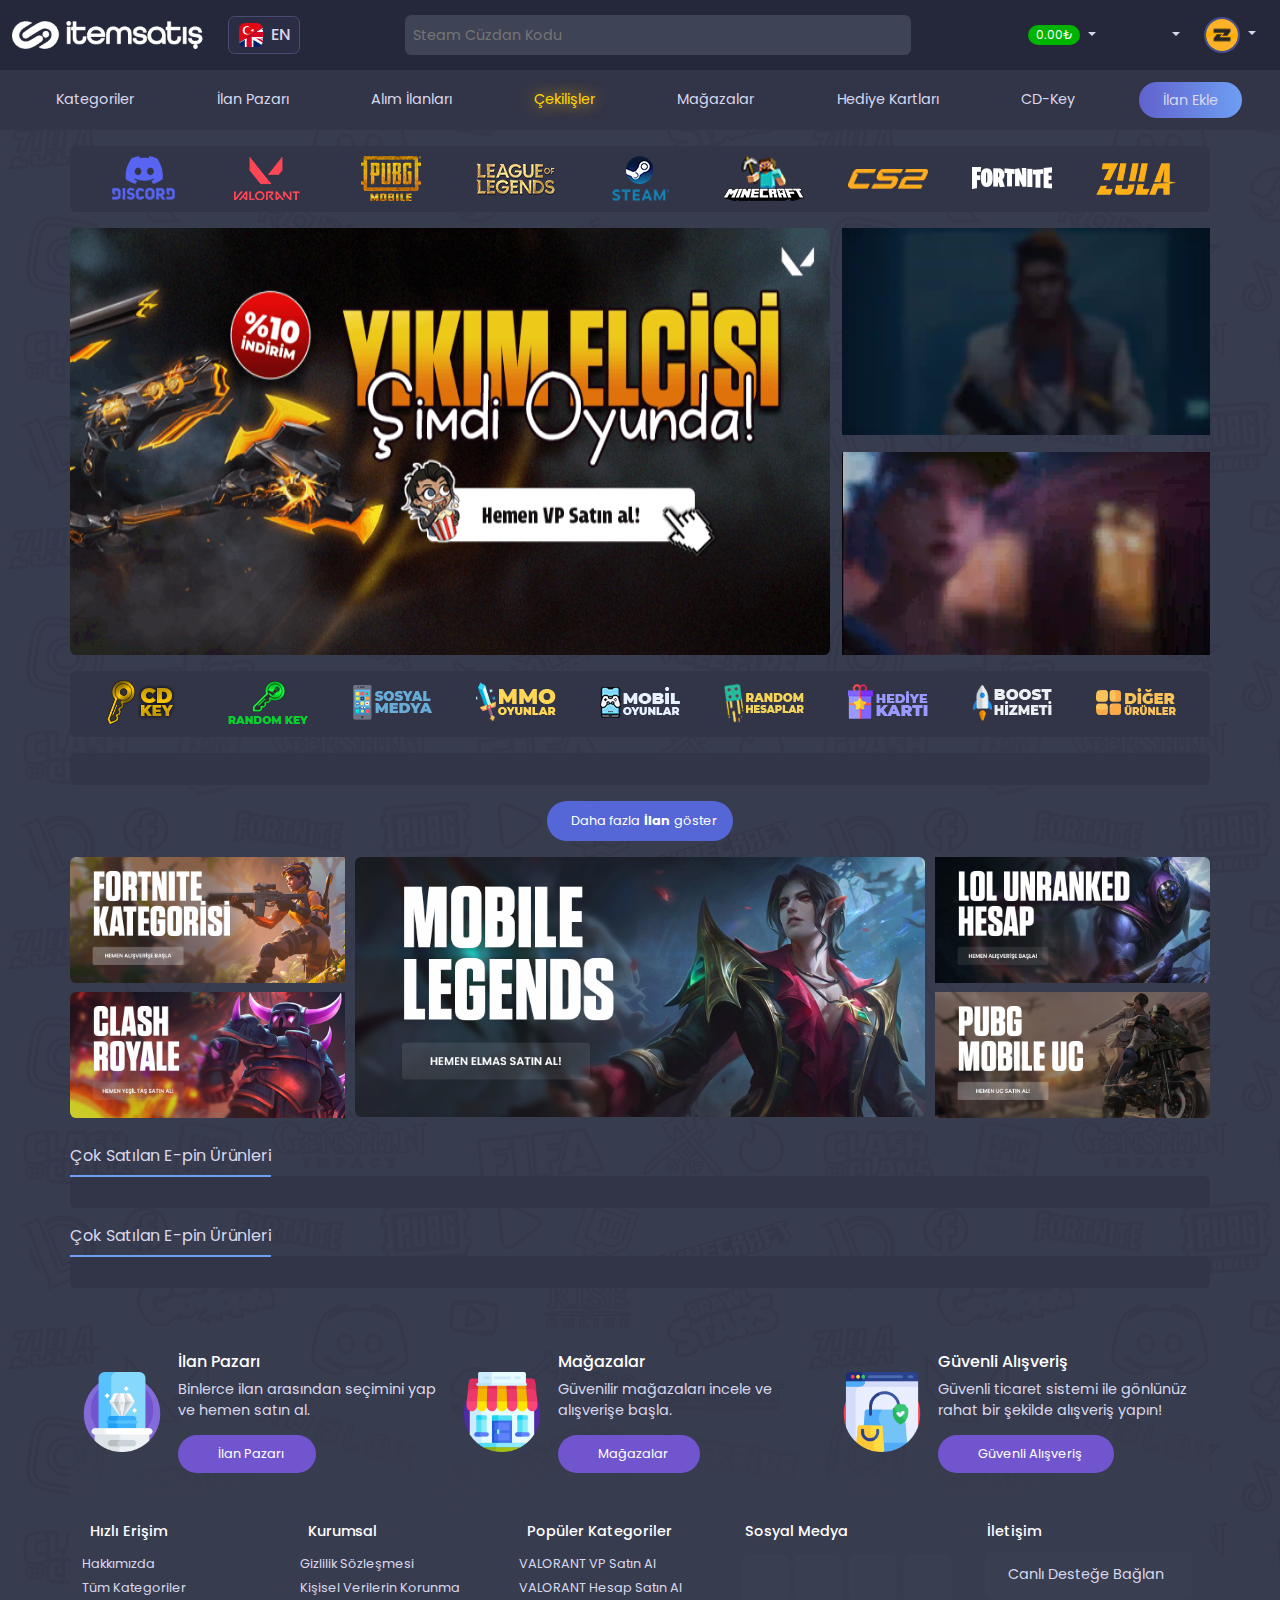
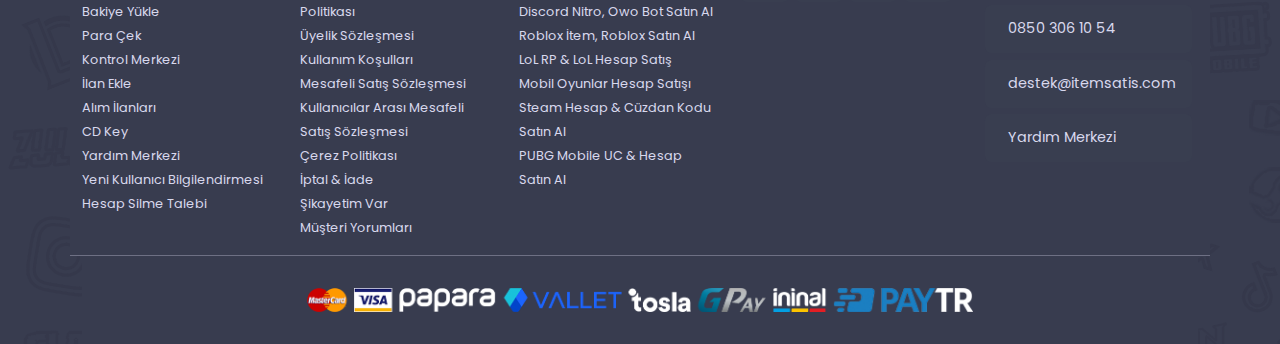
==== commit 18dc9b76: "Update" ====
--- a/index.html
+++ b/index.html
@@ -7,7 +7,7 @@
     <!-- Favicon -->
     <link
       rel="shortcut icon"
-      href="/assets/images/logo.png"
+      href="/assets/images/important/logo.png"
       type="image/x-icon"
     />
     <!-- Font Awesome -->
@@ -43,7 +43,7 @@
           <a href="index.html">
             <img
               id="logo"
-              src="/assets/images/itemsatis-logo.png"
+              src="/assets/images/important/itemsatis-logo.png"
               alt="İtemsatış"
             />
           </a>
@@ -51,7 +51,7 @@
             ><button id="langBtn">
               <img
                 id="langSwitch"
-                src="/assets/images/lang-switch.png"
+                src="/assets/images/important/lang-switch.png"
                 alt="TR/EN"
               />
               EN
@@ -105,17 +105,20 @@
             >
               <i class="fa-regular fa-bell"></i>
             </button>
-            <ul class="dropdown-menu">
+            <ul id="noticeBox" class="dropdown-menu">
               <li id="notice">
                 <a href="#"
                   ><img
                     id="messageIcon"
-                    src="/assets/images/message-icon.png"
+                    src="/assets/images/important/message-icon.png"
                     alt="Bildirim"
                   />
-                  <div>
+                  <div class="noticeDetailBox">
                     <p id="noticeTitle">Teslimat Bildirimi</p>
-                    <p id="noticeDesc">⭐ Satın almış olduğunuz ürün satı...</p>
+                    <p id="noticeDesc">
+                      ⭐ Satın almış olduğunuz ürün satıcı tarafından teslim
+                      edilmiştir.
+                    </p>
                   </div></a
                 >
               </li>
@@ -133,21 +136,31 @@
             >
               <img
                 id="profileImg"
-                src="/assets/images/zzistaken_pp2.png"
+                src="/assets/images/important/zzistaken_pp2.png"
                 alt="Zzistaken"
               />
             </button>
-            <ul class="dropdown-menu">
+            <ul id="userMenu" class="dropdown-menu">
               <li id="user">
                 <a href="#"
                   ><img
                     id="levelBadge"
-                    src="/assets/images/level-badge.png"
-                    alt="Bildirim"
+                    src="/assets/images/important/level-badge.png"
+                    alt="Seviye"
                   />
                   <div>
-                    <p id="noticeTitle">zzistaken</p>
-                    <p id="noticeDesc">0.00₺</p>
+                    <p
+                      id="username"
+                      style="
+                        width: 96px;
+                        white-space: nowrap;
+                        overflow: hidden;
+                        text-overflow: ellipsis;
+                      "
+                    >
+                      zzistaken
+                    </p>
+                    <p id="userBalance">0.00₺</p>
                   </div></a
                 >
               </li>
@@ -224,7 +237,7 @@
           <li class="navItem">
             <a href="#"><i class="fa-solid fa-key"></i> CD-Key</a>
           </li>
-          <a href="#">
+          <a href="ilanekle.html">
             <button id="addAdvert">
               <i class="fa-solid fa-plus"></i> İlan Ekle
             </button>
@@ -277,7 +290,7 @@
           <div class="col-8 big-slider">
             <img
               sizes="contain"
-              src="/assets/images/valorant-slide.png"
+              src="/assets/images/important/valorant-slide.png"
               alt="Valorant"
             />
           </div>
@@ -350,36 +363,7 @@
       </div>
     </section>
     <section>
-      <div class="container ads">
-        <a href="#"
-          ><div class="adBox">
-            <div class="ad">
-              <img
-                src="/assets/images/ads/3-aylik-spotify-premium.png"
-                alt="Title"
-              />
-              <span class="adPrice">25,00 TL</span>
-              <h6 class="adTitle">3 Aylık Spotify Premium</h6>
-              <p class="adDesc">
-                1 Adet 3 Aylık Premium Dijital Kod Teslim Edilmektedir.
-              </p>
-            </div>
-            <div class="seller">
-              <img
-                class="sellerImg"
-                src="/assets/images/logo.png"
-                alt="Zzistaken"
-              />
-              <div class="sellerInfo">
-                <p style="font-size: x-small; margin: 0rem; color: #9494a1">
-                  SATICI
-                </p>
-                <p style="font-size: small; margin: 0rem">Zzistaken</p>
-              </div>
-            </div>
-          </div></a
-        >
-      </div>
+      <div id="homeAds" class="container ads"></div>
     </section>
     <section>
       <div class="container showMore">
@@ -396,7 +380,7 @@
             <div class="row">
               <a href="#">
                 <img
-                  src="/assets/images/fortnite-729.png"
+                  src="/assets/images/important/fortnite-729.png"
                   alt="Fortnite"
                   class="slideSm1"
                 />
@@ -405,7 +389,7 @@
             <div class="row">
               <a href="#">
                 <img
-                  src="/assets/images/clashroyale-533.png"
+                  src="/assets/images/important/clashroyale-533.png"
                   alt="Clash Royale"
                   class="slideSm2"
                 />
@@ -415,7 +399,7 @@
           <div class="col-6">
             <a href="#">
               <img
-                src="/assets/images/mlbb-442.png"
+                src="/assets/images/important/mlbb-442.png"
                 alt="Mobile Legends"
                 class="slide2"
               />
@@ -425,7 +409,7 @@
             <div class="row">
               <a href="#">
                 <img
-                  src="/assets/images/lolunranked-999.png"
+                  src="/assets/images/important/lolunranked-999.png"
                   alt="League Of Legends"
                   class="slideSm3"
                 />
@@ -434,7 +418,7 @@
             <div class="row">
               <a href="#">
                 <img
-                  src="/assets/images/pubgmobile-512.png"
+                  src="/assets/images/important/pubgmobile-512.png"
                   alt="Pubg Mobile"
                   class="slideSm4"
                 />
@@ -455,9 +439,7 @@
           "
           ><i class="fa-solid fa-fire"></i> Çok Satılan E-pin Ürünleri</a
         >
-        <div id="homeValorantPins" class="pins">
-          
-        </div>
+        <div id="homeValorantPins" class="pins"></div>
       </div>
     </section>
     <section>
@@ -471,9 +453,7 @@
           "
           ><i class="fa-solid fa-fire"></i> Çok Satılan E-pin Ürünleri</a
         >
-        <div id="homeSteamPins" class="pins">
-          
-        </div>
+        <div id="homeSteamPins" class="pins"></div>
       </div>
     </section>
     <footer>
@@ -483,7 +463,7 @@
             <div class="col footerCol">
               <img
                 class="footerImg"
-                src="/assets/images/ilanpazari.png"
+                src="/assets/images/important/ilanpazari.png"
                 alt="İlan Pazarı"
               />
               <div class="footerInfoBox">
@@ -499,7 +479,7 @@
             <div class="col footerCol">
               <img
                 class="footerImg"
-                src="/assets/images/magazalar.png"
+                src="/assets/images/important/magazalar.png"
                 alt="Mağazalar"
               />
               <div class="footerInfoBox">
@@ -515,7 +495,7 @@
             <div class="col footerCol">
               <img
                 class="footerImg"
-                src="/assets/images/guvenlialisveris.png"
+                src="/assets/images/important/guvenlialisveris.png"
                 alt="Güvenli Alışveriş"
               />
               <div class="footerInfoBox">
@@ -545,7 +525,7 @@
                 <li><a href="#">Bakiye Yükle</a></li>
                 <li><a href="#">Para Çek</a></li>
                 <li><a href="#">Kontrol Merkezi</a></li>
-                <li><a href="#">İlan Ekle</a></li>
+                <li><a href="ilanekle.html">İlan Ekle</a></li>
                 <li><a href="#">Alım İlanları</a></li>
                 <li><a href="#">CD Key</a></li>
                 <li><a href="#">Yardım Merkezi</a></li>
@@ -643,7 +623,7 @@
           <div class="payment">
             <img
               height="24px"
-              src="/assets/images/odemeyontemleri.png"
+              src="/assets/images/important/odemeyontemleri.png"
               alt="Ödeme Yöntemleri"
             />
           </div>
--- a/css/style.css
+++ b/css/style.css
@@ -19,7 +19,7 @@
 
 body {
   background-color: #383c4f;
-  background-image: url(/assets/images/bg-pattern.png);
+  background-image: url(/assets/images/important/bg-pattern.png);
   color: #d8d8ed;
 }
 
@@ -166,9 +166,13 @@
   color: #d8d8ed;
 }
 
+#noticeBox {
+  max-width: 300px;
+}
+
 #notice {
   margin-bottom: 0.4rem;
-  padding: 1rem;
+  padding: 0.6rem;
   border-radius: 0.4rem;
   background-color: #2d2f43;
   color: #d8d8ed;
@@ -184,29 +188,44 @@
   background-color: #25273b;
 }
 
+.noticeDetailBox {
+  max-width: 90%;
+}
+
 #messageIcon {
   height: 30px;
+  margin-right: 0.5rem;
 }
 
 #noticeTitle {
   color: white;
   font-weight: 500;
   font-size: 0.9rem;
+  white-space: nowrap;
+  overflow: hidden;
+  text-overflow: ellipsis;
 }
 
 #noticeDesc {
   font-size: 0.8rem;
   color: #d8d8ed;
+  white-space: nowrap;
+  overflow: hidden;
+  text-overflow: ellipsis;
 }
 
 #allNotices {
-  width: 300px;
+  width: 100%;
   border: none;
   border-radius: 1rem;
   padding: 0.2rem 0.4rem;
   background-color: #5566d7;
   color: #d8d8ed;
-  font-size: 0.9rem;
+  font-size: 0.8rem;
+}
+
+#allNotices:hover {
+  color: white;
 }
 
 #profileImg {
@@ -234,8 +253,19 @@
 }
 
 #levelBadge {
-  margin-right: 1rem;
+  margin-right: 0.6rem;
   height: 48px;
+}
+
+#username {
+  color: #d8d8ed;
+  font-size: 0.9rem;
+  font-weight: 600;
+}
+
+#userBalance {
+  color: #d8d8ed;
+  font-size: 0.9rem;
 }
 
 /* MENU */
--- a/css/home.css
+++ b/css/home.css
@@ -86,14 +86,18 @@
 .adTitle {
   font-size: 0.9rem;
   margin-bottom: 0.2rem;
+  white-space: nowrap;
+  overflow: hidden;
+  text-overflow: ellipsis;
 }
 
 .adDesc {
   color: #9494a1;
   margin-bottom: 0.4rem;
   font-size: 0.7rem;
-  text-wrap: nowrap;
-  overflow: hidden;
+  white-space: nowrap;
+  overflow: hidden;
+  text-overflow: ellipsis;
 }
 
 .seller {
@@ -105,12 +109,20 @@
 
 .sellerImg {
   height: 32px;
+  border-radius: 0.3rem;
 }
 
 .sellerInfo {
   display: flex;
   flex-direction: column;
   margin-left: 0.5rem;
+}
+
+#sellerName {
+  max-width: 144px;
+  white-space: nowrap;
+  overflow: hidden;
+  text-overflow: ellipsis;
 }
 
 .adPrice {
@@ -205,6 +217,7 @@
 
 .pinBox {
   max-width: 200px;
+  max-height: 305px;
   border-radius: 0.4rem;
   background-color: #3f4356;
   margin: 0.4rem;
@@ -250,6 +263,9 @@
   margin-left: 0.4rem;
   font-size: 0.9rem;
   font-weight: 500;
+  white-space: nowrap;
+  overflow: hidden;
+  text-overflow: ellipsis;
 }
 
 .pinPriceBox {
